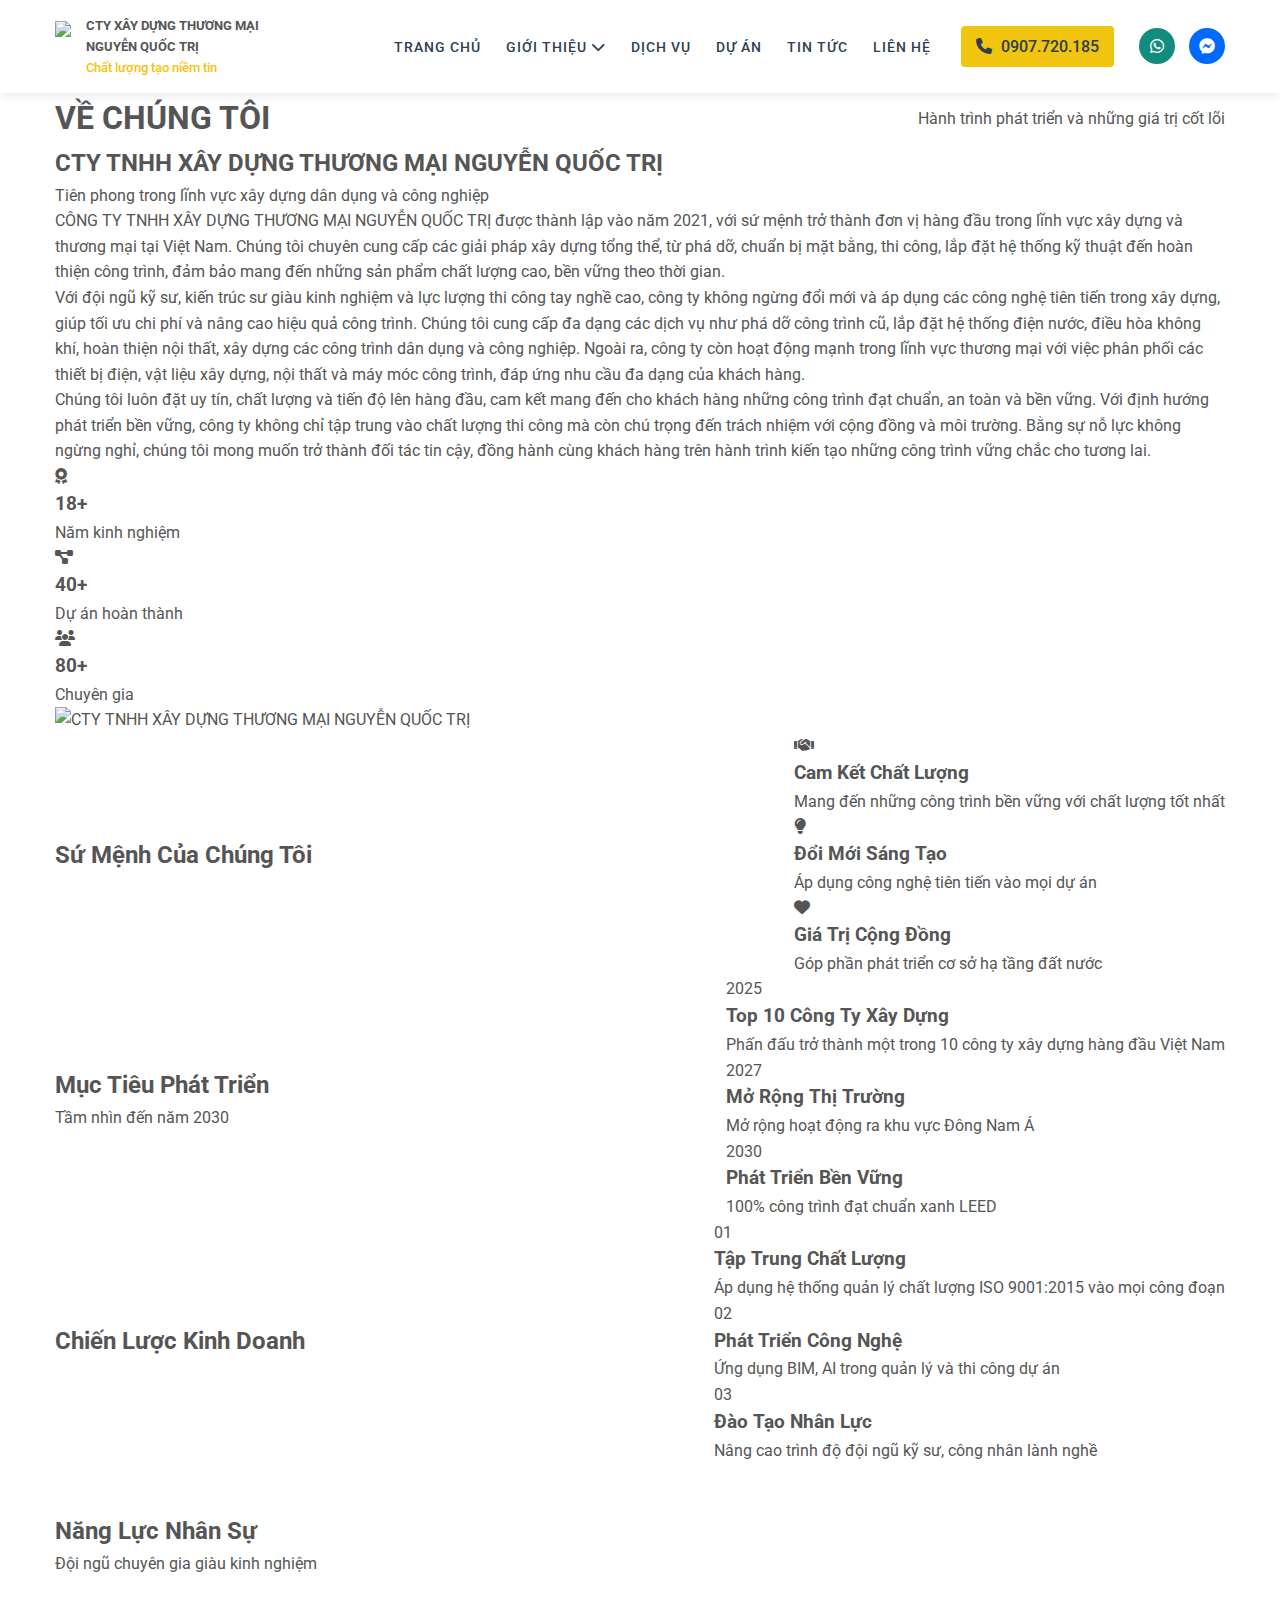
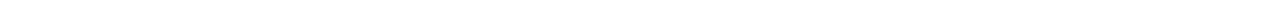
==== about.html @ 4f241251 "Update about.html" ====
<!DOCTYPE html>
<html lang="vi">
<head>
    <meta charset="UTF-8">
    <meta name="viewport" content="width=device-width, initial-scale=1.0">
    <title> Xây dựng và Thương mại </title>
    <link rel="icon" type="image/png" href="image/logocty.jpg"> <!-- Favicon PNG -->
    <link rel="icon" type="image/x-icon" href="image/logocty.jpg"> <!-- Favicon ICO -->
    <link rel="apple-touch-icon" sizes="180x180" href="image/logocty.jpg"> <!-- iOS -->
    
    <link rel="stylesheet" href="public/css/style.css">
    <link rel="stylesheet" href="css/style.css">
    <link rel="stylesheet" href="https://cdnjs.cloudflare.com/ajax/libs/font-awesome/6.4.0/css/all.min.css">
    <link href="https://fonts.googleapis.com/css2?family=Roboto:wght@300;400;500;700&display=swap" rel="stylesheet">
</head>
<body>
    <!-- Header (giống các trang khác) -->
    <header class="about-header">
        <div class="top-bar">
            <div class="container">
                <div class="logo">
                    <img src="image/logocty.jpg" >
                    <div class="logo-text">
                        <h5> CTY XÂY DỰNG THƯƠNG MẠI </h5>
                            <h5> NGUYỄN QUỐC TRỊ</h5>
                        <p>Chất lượng tạo niềm tin</p>
                    </div>
                </div>
                
                <nav class="main-nav">
                    <ul class="nav-menu">
                        <li><a href="index.html">Trang chủ</a></li>
                      
                        <li class="dropdown">
                            <a href="about.html" class="active">Giới thiệu <i class="fas fa-chevron-down"></i></a>
                            <ul class="dropdown-menu">
                                <li><a href="about.html#about-us">Về chúng tôi</a></li>
                                <li><a href="about.html#mission">Sứ mệnh</a></li>
                                <li><a href="about.html#goals">Mục tiêu</a></li>
                                <li><a href="about.html#strategy">Chiến lược kinh doanh</a></li>
                                <li><a href="about.html#human-resources">Năng lực nhân sự</a></li>
                            </ul>
                        </li>
                       
                        <li><a href="services.html">Dịch vụ</a></li>
                        <li><a href="projects.html">Dự án</a></li>
                        <li><a href="news.html">Tin tức</a></li>
                        <li><a href="contact.html#contact">Liên hệ</a></li>
                    </ul>
                </nav>
                
                <div class="quick-contact">
                    <a href="tel:0901234567" class="hotline">
                        <i class="fas fa-phone"></i> 0907.720.185
                    </a>
                    <div class="social-quick">
                        <a href="#" class="zalo"><i class="fab fa-whatsapp"></i></a>
                        <a href="#" class="messenger"><i class="fab fa-facebook-messenger"></i></a>
                    </div>
                </div>
                
                <div class="mobile-menu-btn">
                    <i class="fas fa-bars"></i>
                </div>
            </div>
        </div>
    </header>

    <!-- About Banner -->
    <section class="about-banner"   >
        
        <div class="container" >
            
            <h1>VỀ CHÚNG TÔI</h1>
            <p>Hành trình phát triển và những giá trị cốt lõi</p>
        </div>
    </section>

    <!-- About Navigation -->
    <!-- <nav class="about-nav" >
        <div class="container">
            <ul>
                <li><a href="#about-us" class="active">Về chúng tôi</a></li>
                <li><a href="#mission">Sứ mệnh</a></li>
                <li><a href="#goals">Mục tiêu</a></li>
                <li><a href="#strategy">Chiến lược</a></li>
                <li><a href="#human-resources">Nhân sự</a></li>
            </ul>
        </div>
    </nav> -->

    <!-- Main Content -->
    <main class="about-main">
        <!-- Section 1: About Us -->
        <section id="about-us" class="about-section">
            <div class="container">
                <div class="section-content">
                    <div class="content-text">
                        <h2>CTY TNHH XÂY DỰNG THƯƠNG MẠI
                            NGUYỄN QUỐC TRỊ</h2>
                        <p class="highlight">Tiên phong trong lĩnh vực xây dựng dân dụng và công nghiệp</p>
                        <p>
                            CÔNG TY TNHH XÂY DỰNG THƯƠNG MẠI NGUYỄN QUỐC TRỊ được thành lập vào năm 2021, với sứ mệnh trở thành đơn vị hàng đầu trong lĩnh vực xây dựng và thương mại tại Việt Nam. Chúng tôi chuyên cung cấp các giải pháp xây dựng tổng thể, từ phá dỡ, chuẩn bị mặt bằng, thi công, lắp đặt hệ thống kỹ thuật đến hoàn thiện công trình, đảm bảo mang đến những sản phẩm chất lượng cao, bền vững theo thời gian.
                        </p>
                        <p>
                            Với đội ngũ kỹ sư, kiến trúc sư giàu kinh nghiệm và lực lượng thi công tay nghề cao, công ty không ngừng đổi mới và áp dụng các công nghệ tiên tiến trong xây dựng, giúp tối ưu chi phí và nâng cao hiệu quả công trình. Chúng tôi cung cấp đa dạng các dịch vụ như phá dỡ công trình cũ, lắp đặt hệ thống điện nước, điều hòa không khí, hoàn thiện nội thất, xây dựng các công trình dân dụng và công nghiệp. Ngoài ra, công ty còn hoạt động mạnh trong lĩnh vực thương mại với việc phân phối các thiết bị điện, vật liệu xây dựng, nội thất và máy móc công trình, đáp ứng nhu cầu đa dạng của khách hàng.
                        </p>

                        <p>
Chúng tôi luôn đặt uy tín, chất lượng và tiến độ lên hàng đầu, cam kết mang đến cho khách hàng những công trình đạt chuẩn, an toàn và bền vững. Với định hướng phát triển bền vững, công ty không chỉ tập trung vào chất lượng thi công mà còn chú trọng đến trách nhiệm với cộng đồng và môi trường. Bằng sự nỗ lực không ngừng nghỉ, chúng tôi mong muốn trở thành đối tác tin cậy, đồng hành cùng khách hàng trên hành trình kiến tạo những công trình vững chắc cho tương lai.
                        </p>
                        <div class="achievements">
                            <div class="achievement-item">
                                <i class="fas fa-award"></i>
                                <h3>18+</h3>
                                <p>Năm kinh nghiệm</p>
                            </div>
                            <div class="achievement-item">
                                <i class="fas fa-project-diagram"></i>
                                <h3>40+</h3>
                                <p>Dự án hoàn thành</p>
                            </div>
                            <div class="achievement-item">
                                <i class="fas fa-users"></i>
                                <h3>80+</h3>
                                <p>Chuyên gia</p>
                            </div>
                        </div>
                    </div>
                    <div class="content-image">
                        <img src="image/XD1.jpg" alt="CTY TNHH XÂY DỰNG THƯƠNG MẠI
                        NGUYỄN QUỐC TRỊ">
                    </div>
                </div>
            </div>
        </section>

        <!-- Section 2: Mission -->
        <section id="mission" class="mission-section">
            <div class="container">
                <h2>Sứ Mệnh Của Chúng Tôi</h2>
                <div class="mission-cards">
                    <div class="mission-card">
                        <i class="fas fa-handshake"></i>
                        <h3>Cam Kết Chất Lượng</h3>
                        <p>Mang đến những công trình bền vững với chất lượng tốt nhất</p>
                    </div>
                    <div class="mission-card">
                        <i class="fas fa-lightbulb"></i>
                        <h3>Đổi Mới Sáng Tạo</h3>
                        <p>Áp dụng công nghệ tiên tiến vào mọi dự án</p>
                    </div>
                    <div class="mission-card">
                        <i class="fas fa-heart"></i>
                        <h3>Giá Trị Cộng Đồng</h3>
                        <p>Góp phần phát triển cơ sở hạ tầng đất nước</p>
                    </div>
                </div>
            </div>
        </section>

        <!-- Section 3: Goals -->
        <section id="goals" class="goals-section">
            <div class="container">
                <div class="section-header">
                    <h2>Mục Tiêu Phát Triển</h2>
                    <p>Tầm nhìn đến năm 2030</p>
                </div>
                <div class="timeline">
                    <div class="timeline-item">
                        <div class="timeline-year">2025</div>
                        <div class="timeline-content">
                            <h3>Top 10 Công Ty Xây Dựng</h3>
                            <p>Phấn đấu trở thành một trong 10 công ty xây dựng hàng đầu Việt Nam</p>
                        </div>
                    </div>
                    <div class="timeline-item">
                        <div class="timeline-year">2027</div>
                        <div class="timeline-content">
                            <h3>Mở Rộng Thị Trường</h3>
                            <p>Mở rộng hoạt động ra khu vực Đông Nam Á</p>
                        </div>
                    </div>
                    <div class="timeline-item">
                        <div class="timeline-year">2030</div>
                        <div class="timeline-content">
                            <h3>Phát Triển Bền Vững</h3>
                            <p>100% công trình đạt chuẩn xanh LEED</p>
                        </div>
                    </div>
                </div>
            </div>
        </section>

        <!-- Section 4: Strategy -->
        <section id="strategy" class="strategy-section">
            <div class="container">
                <h2>Chiến Lược Kinh Doanh</h2>
                <div class="strategy-steps">
                    <div class="strategy-step">
                        <div class="step-number">01</div>
                        <h3>Tập Trung Chất Lượng</h3>
                        <p>Áp dụng hệ thống quản lý chất lượng ISO 9001:2015 vào mọi công đoạn</p>
                    </div>
                    <div class="strategy-step">
                        <div class="step-number">02</div>
                        <h3>Phát Triển Công Nghệ</h3>
                        <p>Ứng dụng BIM, AI trong quản lý và thi công dự án</p>
                    </div>
                    <div class="strategy-step">
                        <div class="step-number">03</div>
                        <h3>Đào Tạo Nhân Lực</h3>
                        <p>Nâng cao trình độ đội ngũ kỹ sư, công nhân lành nghề</p>
                    </div>
                </div>
            </div>
        </section>

        <!-- Section 5: Human Resources -->
        <section id="human-resources" class="hr-section">
            <div class="container">
                <div class="section-header">
                    <h2>Năng Lực Nhân Sự</h2>
                    <p>Đội ngũ chuyên gia giàu kinh nghiệm</p>
                </div>
                <!-- <div class="team-grid">
                    <div class="team-member">
                        <img src="images/about/team1.jpg" alt="Kiến trúc sư">
                        <h3>Nguyễn Văn A</h3>
                        <p>Kiến trúc sư trưởng</p>
                        <div class="member-social">
                            <a href="#"><i class="fab fa-linkedin"></i></a>
                            <a href="#"><i class="fas fa-envelope"></i></a>
                        </div>
                    </div> -->
                    <!-- Thêm thành viên khác
                </div> -->
                
                <div class="hr-stats">
                    <div class="stat-item">
                        <i class="fas fa-user-graduate"></i>
                        <div>
                            <h3>Trình Độ</h3>
                            <p>100% kỹ sư có bằng đại học, 30% có bằng thạc sĩ</p>
                        </div>
                    </div>
                    <div class="stat-item">
                        <i class="fas fa-certificate"></i>
                        <div>
                            <h3>Chứng Chỉ</h3>
                            <p>50+ chứng chỉ hành nghề quốc tế</p>
                        </div>
                    </div>
                </div>
            </div>
        </section>
    </main>

    <!-- Footer (giống các trang khác) -->
    <footer class="about-footer">
        <!-- Nội dung footer -->
    </footer>

    <script src="js/about.js"></script>
</body>
</html>
---- public/css/style.css ----
/* Reset & Base Styles */
:root {
    --primary-color: #2a5f8b;       /* Xanh dương đậm */
    --secondary-color: #f1c40f;     /* Vàng */
    --dark-color: #2c3e50;          /* Xanh đen */
    --light-color: #ecf0f1;         /* Xám nhạt */
    --white-color: #ffffff;         /* Trắng */
    --black-color: #333333;         /* Đen */
    --text-color: #555555;          /* Xám đậm */
    --text-light: #7f8c8d;          /* Xám nhạt */
    --border-color: #e0e0e0;        /* Đường viền */
    --success-color: #27ae60;       /* Xanh lá */
}

* {
    margin: 0;
    padding: 0;
    box-sizing: border-box;
}

body {
    font-family: 'Roboto', sans-serif;
    line-height: 1.6;
    color: var(--text-color);
    background-color: var(--white-color);
}

.container {
    width: 100%;
    max-width: 1200px;
    margin: 0 auto;
    padding: 0 15px;
}

img {
    max-width: 100%;
    height: auto;
}

a {
    text-decoration: none;
    color: inherit;
}

ul {
    list-style: none;
}

.btn {
    display: inline-block;
    padding: 12px 25px;
    background-color: var(--secondary-color);
    color: var(--dark-color);
    border: none;
    border-radius: 4px;
    font-weight: 500;
    text-transform: uppercase;
    font-size: 14px;
    letter-spacing: 1px;
    cursor: pointer;
    transition: all 0.3s ease;
    box-shadow: 0 4px 6px rgba(0, 0, 0, 0.1);
}

.btn:hover {
    background-color: #e2b607;
    transform: translateY(-3px);
    box-shadow: 0 6px 8px rgba(0, 0, 0, 0.15);
}

.btn-outline {
    background-color: transparent;
    border: 2px solid var(--secondary-color);
    color: var(--secondary-color);
}

.btn-outline:hover {
    background-color: var(--secondary-color);
    color: var(--dark-color);
}

.section-title {
    font-size: 2.5rem;
    color: var(--dark-color);
    margin-bottom: 15px;
    position: relative;
    text-align: center;
}

.section-title::after {
    content: '';
    position: absolute;
    bottom: -15px;
    left: 50%;
    transform: translateX(-50%);
    width: 80px;
    height: 4px;
    background-color: var(--secondary-color);
}

.section-subtitle {
    text-align: center;
    color: var(--text-light);
    font-size: 1.1rem;
    margin-bottom: 50px;
    max-width: 700px;
    margin-left: auto;
    margin-right: auto;
}

.text-center {
    text-align: center;
}

/* Header Styles */
.main-header {
    position: fixed;
    width: 100%;
    top: 0;
    left: 0;
    z-index: 1000;
    transition: all 0.3s ease;
}

.top-bar {
    background-color: var(--white-color);
    box-shadow: 0 2px 10px rgba(0, 0, 0, 0.1);
    padding: 15px 0;
}

.container {
    display: flex;
    justify-content: space-between;
    align-items: center;
}

.logo {
    display: flex;
    align-items: center;
}

.logo img {
    height: 50px;
    margin-right: 15px;
}

.logo-text h1 {
    font-size: 1.5rem;
    color: var(--dark-color);
    margin-bottom: 5px;
}

.logo-text p {
    font-size: 0.8rem;
    color: var(--secondary-color);
    font-weight: 500;
}

/* Navigation */
.main-nav {
    margin-left: auto;
}

.nav-menu {
    display: flex;
}

.nav-menu > li {
    position: relative;
    margin-left: 25px;
}

.nav-menu > li > a {
    color: var(--dark-color);
    font-weight: 500;
    font-size: 0.9rem;
    text-transform: uppercase;
    letter-spacing: 1px;
    padding: 10px 0;
    position: relative;
    transition: color 0.3s ease;
}

.nav-menu > li > a:hover,
.nav-menu > li.active > a {
    color: var(--secondary-color);
}

/* Dropdown Menu */
.dropdown-menu {
    position: absolute;
    top: 100%;
    left: 0;
    background-color: var(--white-color);
    width: 200px;
    box-shadow: 0 5px 15px rgba(0, 0, 0, 0.1);
    border-radius: 4px;
    opacity: 0;
    visibility: hidden;
    transition: all 0.3s ease;
    z-index: 1000;
    padding: 10px 0;
}

.dropdown:hover .dropdown-menu {
    opacity: 1;
    visibility: visible;
    top: calc(100% + 10px);
}

.dropdown-menu li a {
    display: block;
    padding: 10px 20px;
    color: var(--text-color);
    transition: all 0.3s ease;
}

.dropdown-menu li a:hover {
    background-color: var(--light-color);
    color: var(--secondary-color);
    padding-left: 25px;
}

/* Quick Contact */
.quick-contact {
    display: flex;
    align-items: center;
    margin-left: 30px;
}

.hotline {
    background-color: var(--secondary-color);
    color: var(--dark-color);
    padding: 8px 15px;
    border-radius: 4px;
    font-weight: 500;
    margin-right: 15px;
    transition: all 0.3s ease;
}

.hotline:hover {
    background-color: #e2b607;
}

.hotline i {
    margin-right: 5px;
}

.social-quick a {
    display: inline-flex;
    align-items: center;
    justify-content: center;
    width: 36px;
    height: 36px;
    border-radius: 50%;
    color: var(--white-color);
    margin-left: 10px;
    transition: all 0.3s ease;
}

.social-quick .zalo {
    background-color: #128C7E;
}

.social-quick .messenger {
    background-color: #006AFF;
}

.social-quick a:hover {
    transform: translateY(-3px);
}

/* Mobile Menu Button */
.mobile-menu-btn {
    font-size: 1.5rem;
    color: var(--dark-color);
    cursor: pointer;
    display: none;
    margin-left: 20px;
}

/* Hero Slider */
.hero-slider {
    margin-top: 80px;
    position: relative;
    height: 80vh;
    overflow: hidden;
}

.slider-container {
    position: relative;
    height: 100%;
}

.slide {
    position: absolute;
    top: 0;
    left: 0;
    width: 100%;
    height: 100%;
    background-size: cover;
    background-position: center;
    opacity: 0;
    transition: opacity 1s ease;
}

.slide.active {
    opacity: 1;
}

.slide-content {
    position: absolute;
    top: 50%;
    left: 50%;
    transform: translate(-50%, -50%);
    text-align: center;
    color: var(--white-color);
    width: 100%;
    padding: 0 20px;
    max-width: 800px;
}

.slide-content h2 {
    font-size: 3rem;
    margin-bottom: 20px;
    text-shadow: 0 2px 5px rgba(0, 0, 0, 0.3);
}

.slide-content p {
    font-size: 1.2rem;
    margin-bottom: 30px;
    text-shadow: 0 1px 3px rgba(0, 0, 0, 0.3);
}

.slider-controls {
    position: absolute;
    top: 50%;
    left: 0;
    width: 100%;
    display: flex;
    justify-content: space-between;
    padding: 0 20px;
    z-index: 10;
}

.slider-controls button {
    background-color: rgba(0, 0, 0, 0.3);
    color: var(--white-color);
    border: none;
    width: 50px;
    height: 50px;
    border-radius: 50%;
    font-size: 1.2rem;
    cursor: pointer;
    transition: all 0.3s ease;
}

.slider-controls button:hover {
    background-color: var(--secondary-color);
    color: var(--dark-color);
}

.slider-dots {
    position: absolute;
    bottom: 30px;
    left: 0;
    width: 100%;
    display: flex;
    justify-content: center;
    z-index: 10;
}

.dot {
    width: 12px;
    height: 12px;
    border-radius: 50%;
    background-color: rgba(255, 255, 255, 0.5);
    margin: 0 5px;
    cursor: pointer;
    transition: all 0.3s ease;
}

.dot.active {
    background-color: var(--secondary-color);
    width: 30px;
    border-radius: 6px;
}

/* Company Intro */
.company-intro {
    padding: 80px 0;
    position: relative;
}

.intro-content {
    max-width: 600px;
}

.intro-content .highlight {
    color: var(--secondary-color);
    font-weight: 500;
    font-size: 1.2rem;
    margin-bottom: 20px;
}

.intro-content p {
    margin-bottom: 30px;
    line-height: 1.8;
}

.intro-image {
    position: absolute;
    right: 0;
    top: 50%;
    transform: translateY(-50%);
    width: 45%;
    border-radius: 10px;
    overflow: hidden;
    box-shadow: 0 15px 30px rgba(0, 0, 0, 0.1);
}

.intro-image img {
    width: 100%;
    height: auto;
    display: block;
}

.stats-container {
    background-color: var(--dark-color);
    padding: 60px 0;
    margin-top: 80px;
    position: relative;
}

.stats-container::before {
    content: '';
    position: absolute;
    top: 0;
    left: 0;
    width: 100%;
    height: 100%;
    background: url('../images/pattern-dark.png');
    opacity: 0.1;
}

.stats-grid {
    display: grid;
    grid-template-columns: repeat(auto-fit, minmax(200px, 1fr));
    gap: 30px;
}

.stat-item {
    text-align: center;
    color: var(--white-color);
    position: relative;
    z-index: 1;
}

.stat-number {
    font-size: 3rem;
    font-weight: 700;
    color: var(--secondary-color);
    display: block;
    margin-bottom: 10px;
}

.stat-item p {
    font-size: 1rem;
    opacity: 0.8;
}

/* Services Section */
.services-section {
    padding: 80px 0;
    background-color: var(--light-color);
}

.services-grid {
    display: grid;
    grid-template-columns: repeat(auto-fit, minmax(250px, 1fr));
    gap: 30px;
    margin-bottom: 50px;
}

.service-card {
    background-color: var(--white-color);
    border-radius: 8px;
    overflow: hidden;
    box-shadow: 0 5px 15px rgba(0, 0, 0, 0.05);
    transition: all 0.3s ease;
    padding: 30px;
    text-align: center;
}

.service-card:hover {
    transform: translateY(-10px);
    box-shadow: 0 15px 30px rgba(0, 0, 0, 0.1);
}

.service-icon {
    width: 80px;
    height: 80px;
    background-color: rgba(241, 196, 15, 0.1);
    border-radius: 50%;
    display: flex;
    align-items: center;
    justify-content: center;
    margin: 0 auto 20px;
    color: var(--secondary-color);
    font-size: 2rem;
}

.service-card h3 {
    color: var(--dark-color);
    margin-bottom: 15px;
    font-size: 1.3rem;
}

.service-card p {
    margin-bottom: 20px;
    font-size: 0.9rem;
    line-height: 1.6;
}

.read-more {
    color: var(--secondary-color);
    font-weight: 500;
    font-size: 0.9rem;
    display: inline-flex;
    align-items: center;
    transition: all 0.3s ease;
}

.read-more i {
    margin-left: 5px;
    transition: all 0.3s ease;
}

.read-more:hover {
    color: var(--dark-color);
}

.read-more:hover i {
    transform: translateX(5px);
}

/* Projects Section */
.projects-section {
    padding: 80px 0;
}

.projects-filter {
    display: flex;
    justify-content: center;
    flex-wrap: wrap;
    margin-bottom: 40px;
    gap: 10px;
}

.filter-btn {
    padding: 8px 20px;
    background-color: transparent;
    border: 1px solid var(--border-color);
    color: var(--text-color);
    border-radius: 4px;
    cursor: pointer;
    transition: all 0.3s ease
}

/* Projects Grid */
.projects-grid {
    display: grid;
    grid-template-columns: repeat(auto-fill, minmax(350px, 1fr));
    gap: 30px;
    margin-bottom: 50px;
}

.project-item {
    position: relative;
    border-radius: 8px;
    overflow: hidden;
    height: 250px;
    box-shadow: 0 5px 15px rgba(0, 0, 0, 0.1);
}

.project-item img {
    width: 100%;
    height: 100%;
    object-fit: cover;
    transition: transform 0.5s ease;
}

.project-overlay {
    position: absolute;
    bottom: -100%;
    left: 0;
    width: 100%;
    height: 100%;
    background: rgba(44, 62, 80, 0.9);
    color: var(--white-color);
    display: flex;
    flex-direction: column;
    justify-content: center;
    align-items: center;
    padding: 20px;
    transition: bottom 0.3s ease;
}

.project-item:hover .project-overlay {
    bottom: 0;
}

.project-item:hover img {
    transform: scale(1.1);
}

.project-overlay h3 {
    color: var(--secondary-color);
    margin-bottom: 10px;
    font-size: 1.5rem;
}

.project-overlay p {
    margin-bottom: 20px;
    text-align: center;
}

.view-project {
    display: inline-block;
    padding: 8px 20px;
    background-color: var(--secondary-color);
    color: var(--dark-color);
    border-radius: 4px;
    font-weight: 500;
    transition: all 0.3s ease;
}

.view-project:hover {
    background-color: var(--white-color);
}

.filter-btn.active {
    background-color: var(--secondary-color);
    border-color: var(--secondary-color);
    color: var(--dark-color);
}

/* Clients Section */
.clients-section {
    padding: 80px 0;
    background-color: var(--light-color);
}

.clients-slider {
    display: flex;
    align-items: center;
    justify-content: space-around;
    flex-wrap: wrap;
    gap: 30px;
    margin-bottom: 60px;
}

.client-logo {
    flex: 0 0 calc(20% - 30px);
    min-width: 150px;
    padding: 20px;
    background-color: var(--white-color);
    border-radius: 8px;
    box-shadow: 0 5px 15px rgba(0, 0, 0, 0.05);
    display: flex;
    align-items: center;
    justify-content: center;
    height: 100px;
}

.client-logo img {
    max-height: 60px;
    width: auto;
    filter: grayscale(100%);
    opacity: 0.7;
    transition: all 0.3s ease;
}

.client-logo:hover img {
    filter: grayscale(0%);
    opacity: 1;
}

.testimonials {
    position: relative;
    max-width: 800px;
    margin: 0 auto;
}

.testimonial {
    display: none;
    text-align: center;
    padding: 30px;
}

.testimonial.active {
    display: block;
}

.testimonial-content {
    background-color: var(--white-color);
    padding: 30px;
    border-radius: 8px;
    box-shadow: 0 5px 15px rgba(0, 0, 0, 0.05);
    position: relative;
}

.testimonial-content::before {
    content: '\201C';
    position: absolute;
    top: 20px;
    left: 20px;
    font-size: 4rem;
    color: var(--secondary-color);
    opacity: 0.3;
    font-family: serif;
    line-height: 1;
}

.testimonial-content p {
    font-size: 1.1rem;
    font-style: italic;
    margin-bottom: 30px;
    position: relative;
    z-index: 1;
}

.client-info {
    display: flex;
    align-items: center;
    justify-content: center;
}

.client-info img {
    width: 60px;
    height: 60px;
    border-radius: 50%;
    object-fit: cover;
    margin-right: 15px;
    border: 3px solid var(--secondary-color);
}

.client-info h4 {
    color: var(--dark-color);
    margin-bottom: 5px;
}

.client-info p {
    font-size: 0.9rem;
    color: var(--text-light);
    font-style: normal;
}

.testimonial-controls {
    display: flex;
    justify-content: center;
    margin-top: 30px;
}

.testimonial-dot {
    width: 12px;
    height: 12px;
    border-radius: 50%;
    background-color: var(--border-color);
    margin: 0 5px;
    cursor: pointer;
    transition: all 0.3s ease;
}

.testimonial-dot.active {
    background-color: var(--secondary-color);
    transform: scale(1.2);
}

/* News Section */
.news-section {
    padding: 80px 0;
}

.news-grid {
    display: grid;
    grid-template-columns: repeat(auto-fill, minmax(350px, 1fr));
    gap: 30px;
    margin-bottom: 50px;
}

.news-card {
    background-color: var(--white-color);
    border-radius: 8px;
    overflow: hidden;
    box-shadow: 0 5px 15px rgba(0, 0, 0, 0.05);
    transition: all 0.3s ease;
}

.news-card:hover {
    transform: translateY(-10px);
    box-shadow: 0 15px 30px rgba(0, 0, 0, 0.1);
}

.news-image {
    position: relative;
    height: 200px;
    overflow: hidden;
}

.news-image img {
    width: 100%;
    height: 100%;
    object-fit: cover;
    transition: transform 0.5s ease;
}

.news-card:hover .news-image img {
    transform: scale(1.1);
}

.news-category {
    position: absolute;
    top: 15px;
    right: 15px;
    background-color: var(--secondary-color);
    color: var(--dark-color);
    padding: 5px 15px;
    border-radius: 20px;
    font-size: 0.8rem;
    font-weight: 500;
}

.news-content {
    padding: 20px;
}

.news-content h3 {
    margin-bottom: 15px;
    font-size: 1.2rem;
}

.news-content h3 a {
    color: var(--dark-color);
    transition: color 0.3s ease;
}

.news-content h3 a:hover {
    color: var(--secondary-color);
}

.news-date {
    color: var(--text-light);
    font-size: 0.9rem;
    margin-bottom: 15px;
    display: flex;
    align-items: center;
}

.news-date i {
    margin-right: 5px;
}

.news-content p {
    margin-bottom: 20px;
    font-size: 0.9rem;
    line-height: 1.6;
}

/* Contact Section */
.contact-section {
    padding: 80px 0 0;
}

.contact-content {
    max-width: 500px;
    margin-bottom: 50px;
}

.contact-content p {
    margin-bottom: 30px;
    line-height: 1.8;
}

.contact-info {
    margin-bottom: 30px;
}

.contact-item {
    display: flex;
    margin-bottom: 20px;
}

.contact-item i {
    font-size: 1.2rem;
    color: var(--secondary-color);
    margin-right: 15px;
    margin-top: 3px;
}

.contact-item h4 {
    color: var(--dark-color);
    margin-bottom: 5px;
    font-size: 1.1rem;
}

.contact-social {
    display: flex;
    gap: 15px;
}

.social-icon {
    display: flex;
    align-items: center;
    justify-content: center;
    width: 40px;
    height: 40px;
    border-radius: 50%;
    background-color: var(--dark-color);
    color: var(--white-color);
    transition: all 0.3s ease;
}

.social-icon:hover {
    background-color: var(--secondary-color);
    color: var(--dark-color);
    transform: translateY(-3px);
}

.contact-form {
    background-color: var(--white-color);
    padding: 30px;
    border-radius: 8px;
    box-shadow: 0 5px 15px rgba(0, 0, 0, 0.05);
}

.form-group {
    margin-bottom: 20px;
}

.form-group input,
.form-group textarea {
    width: 100%;
    padding: 12px 15px;
    border: 1px solid var(--border-color);
    border-radius: 4px;
    font-family: 'Roboto', sans-serif;
    transition: all 0.3s ease;
}

.form-group input:focus,
.form-group textarea:focus {
    border-color: var(--secondary-color);
    outline: none;
    box-shadow: 0 0 0 3px rgba(241, 196, 15, 0.2);
}

.form-group textarea {
    resize: vertical;
    min-height: 120px;
}

.contact-map {
    height: 400px;
    margin-top: 50px;
}

.contact-map iframe {
    width: 100%;
    height: 100%;
    border: none;
}

/* Footer */
.main-footer {
    background-color: var(--dark-color);
    color: var(--white-color);
    padding: 60px 0 0;
    position: relative;
}

.main-footer::before {
    content: '';
    position: absolute;
    top: 0;
    left: 0;
    width: 100%;
    height: 100%;
    background: url('../images/pattern-dark.png');
    opacity: 0.1;
}

.footer-grid {
    display: grid;
    grid-template-columns: repeat(auto-fit, minmax(250px, 1fr));
    gap: 40px;
    position: relative;
    z-index: 1;
}

.footer-logo {
    display: flex;
    align-items: center;
    margin-bottom: 20px;
}

.footer-logo img {
    height: 40px;
    margin-right: 15px;
}

.footer-logo h3 {
    color: var(--white-color);
    font-size: 1.2rem;
}

.footer-col h4 {
    color: var(--secondary-color);
    margin-bottom: 20px;
    font-size: 1.1rem;
    position: relative;
    padding-bottom: 10px;
}

.footer-col h4::after {
    content: '';
    position: absolute;
    bottom: 0;
    left: 0;
    width: 40px;
    height: 2px;
    background-color: var(--secondary-color);
}

.footer-links li {
    margin-bottom: 10px;
}

.footer-links a {
    color: var(--light-color);
    transition: all 0.3s ease;
    font-size: 0.9rem;
}

.footer-links a:hover {
    color: var(--secondary-color);
    padding-left: 5px;
}

.footer-social {
    display: flex;
    gap: 15px;
    margin-bottom: 30px;
}

.footer-social a {
    display: flex;
    align-items: center;
    justify-content: center;
    width: 36px;
    height: 36px;
    border-radius: 50%;
    background-color: rgba(255, 255, 255, 0.1);
    color: var(--white-color);
    transition: all 0.3s ease;
}

.footer-social a:hover {
    background-color: var(--secondary-color);
    color: var(--dark-color);
}

.footer-newsletter {
    margin-top: 20px;
}

.footer-newsletter h5 {
    margin-bottom: 15px;
    font-size: 0.9rem;
}

.footer-newsletter form {
    display: flex;
}

.footer-newsletter input {
    flex: 1;
    padding: 10px 15px;
    border: none;
    border-radius: 4px 0 0 4px;
    font-family: 'Roboto', sans-serif;
}

.footer-newsletter button {
    background-color: var(--secondary-color);
    color: var(--dark-color);
    border: none;
    padding: 0 15px;
    border-radius: 0 4px 4px 0;
    cursor: pointer;
    transition: all 0.3s ease;
}

.footer-newsletter button:hover {
    background-color: #e2b607;
}

.footer-bottom {
    background-color: rgba(0, 0, 0, 0.2);
    padding: 20px 0;
    margin-top: 60px;
    font-size: 0.9rem;
}

.footer-bottom .container {
    display: flex;
    justify-content: space-between;
    align-items: center;
}

.footer-links-bottom {
    display: flex;
    gap: 20px;
}

.footer-links-bottom a {
    color: var(--light-color);
    transition: all 0.3s ease;
}

.footer-links-bottom a:hover {
    color: var(--secondary-color);
}

/* Responsive Styles */
@media (max-width: 992px) {
    .intro-image {
        position: relative;
        width: 100%;
        transform: none;
        margin-top: 40px;
    }
    
    .company-intro .container {
        flex-direction: column;
    }
    
    .intro-content {
        max-width: 100%;
    }
}

@media (max-width: 768px) {
    .mobile-menu-btn {
        display: block;
    }
    
    .main-nav {
        position: fixed;
        top: 80px;
        left: -100%;
        width: 80%;
        height: calc(100vh - 80px);
        background-color: var(--white-color);
        box-shadow: 0 5px 15px rgba(0, 0, 0, 0.1);
        transition: all 0.3s ease;
        z-index: 999;
    }
    
    .main-nav.active {
        left: 0;
    }
    
    .nav-menu {
        flex-direction: column;
        padding: 20px;
    }
    
    .nav-menu > li {
        margin-left: 0;
        margin-bottom: 15px;
    }
    
    .dropdown-menu {
        position: static;
        opacity: 1;
        visibility: visible;
        box-shadow: none;
        width: 100%;
        padding: 0;
        margin-top: 10px;
    }
    
    .quick-contact {
        margin-left: auto;
    }
    
    .hero-slider {
        height: 60vh;
    }
    
    .slide-content h2 {
        font-size: 2rem;
    }
    
    .section-title {
        font-size: 2rem;
    }
    
    .footer-bottom .container {
        flex-direction: column;
        text-align: center;
    }
    
    .footer-links-bottom {
        margin-top: 15px;
    }
}

@media (max-width: 576px) {
    .logo-text h1 {
        font-size: 1.2rem;
    }
    
    .hero-slider {
        height: 50vh;
        margin-top: 70px;
    }
    
    .slide-content h2 {
        font-size: 1.5rem;
    }
    
    .slide-content p {
        font-size: 1rem;
    }
    
    .btn {
        padding: 10px 15px;
        font-size: 0.8rem;
    }
    
    .stats-grid {
        grid-template-columns: repeat(2, 1fr);
    }
    
    .projects-grid {
        grid-template-columns: 1fr;
    }
    
    .footer-grid {
        grid-template-columns: 1fr;
    }
}

/* Hiệu ứng highlight khi scroll đến section */
@keyframes highlight {
    0% { background-color: rgba(241, 196, 15, 0.3); }
    100% { background-color: transparent; }
  }
  
  section:target {
    animation: highlight 1.5s ease;
  }
  
  /* Smooth scrolling */
  html {
    scroll-behavior: smooth;
  }
  
  @media (prefers-reduced-motion: reduce) {
    html {
      scroll-behavior: auto;
    }
  }




  /* Page Banner */
.page-banner {
    height: 300px;
    background-size: cover;
    background-position: center;
    display: flex;
    align-items: center;
    text-align: center;
    color: white;
    position: relative;
    margin-top: 80px;
}

.page-banner::before {
    content: '';
    position: absolute;
    top: 0;
    left: 0;
    width: 100%;
    height: 100%;
    background: rgba(0,0,0,0.5);
}

.page-banner .container {
    position: relative;
    z-index: 1;
    width: 100%;
}

.page-banner h1 {
    font-size: 2.5rem;
    margin-bottom: 15px;
}

/* Services Page */
.services-page {
    padding: 80px 0;
}

.service-detail {
    display: grid;
    grid-template-columns: 1fr 1fr;
    gap: 40px;
    margin-bottom: 60px;
    align-items: center;
}

.service-image {
    border-radius: 8px;
    overflow: hidden;
    box-shadow: 0 10px 20px rgba(0,0,0,0.1);
}

.service-image img {
    width: 100%;
    height: auto;
    display: block;
    transition: transform 0.5s ease;
}

.service-detail:hover .service-image img {
    transform: scale(1.05);
}

.service-content h3 {
    font-size: 1.8rem;
    color: var(--dark-color);
    margin-bottom: 15px;
}

.service-meta {
    display: flex;
    gap: 20px;
    margin-bottom: 20px;
    color: var(--text-light);
}

.service-meta i {
    margin-right: 5px;
    color: var(--secondary-color);
}

.service-features {
    margin: 20px 0;
    list-style: none;
}

.service-features li {
    margin-bottom: 10px;
    position: relative;
    padding-left: 25px;
}

.service-features i {
    position: absolute;
    left: 0;
    top: 3px;
    color: var(--secondary-color);
}

/* Comparison Table */
.service-comparison {
    margin-top: 60px;
    background: var(--light-color);
    padding: 40px;
    border-radius: 8px;
}

.service-comparison h3 {
    text-align: center;
    margin-bottom: 30px;
}

.comparison-table {
    overflow-x: auto;
}

.comparison-table table {
    width: 100%;
    border-collapse: collapse;
}

.comparison-table th, 
.comparison-table td {
    padding: 15px;
    text-align: center;
    border: 1px solid var(--border-color);
}

.comparison-table th {
    background-color: var(--dark-color);
    color: white;
}

.comparison-table tr:nth-child(even) {
    background-color: rgba(241, 196, 15, 0.1);
}

.comparison-table i.fa-check {
    color: var(--success-color);
    font-size: 1.2rem;
}

/* Responsive */
@media (max-width: 768px) {
    .service-detail {
        grid-template-columns: 1fr;
    }
    
    .service-image {
        margin-bottom: 20px;
    }
    
    .service-comparison {
        padding: 20px;
    }
}
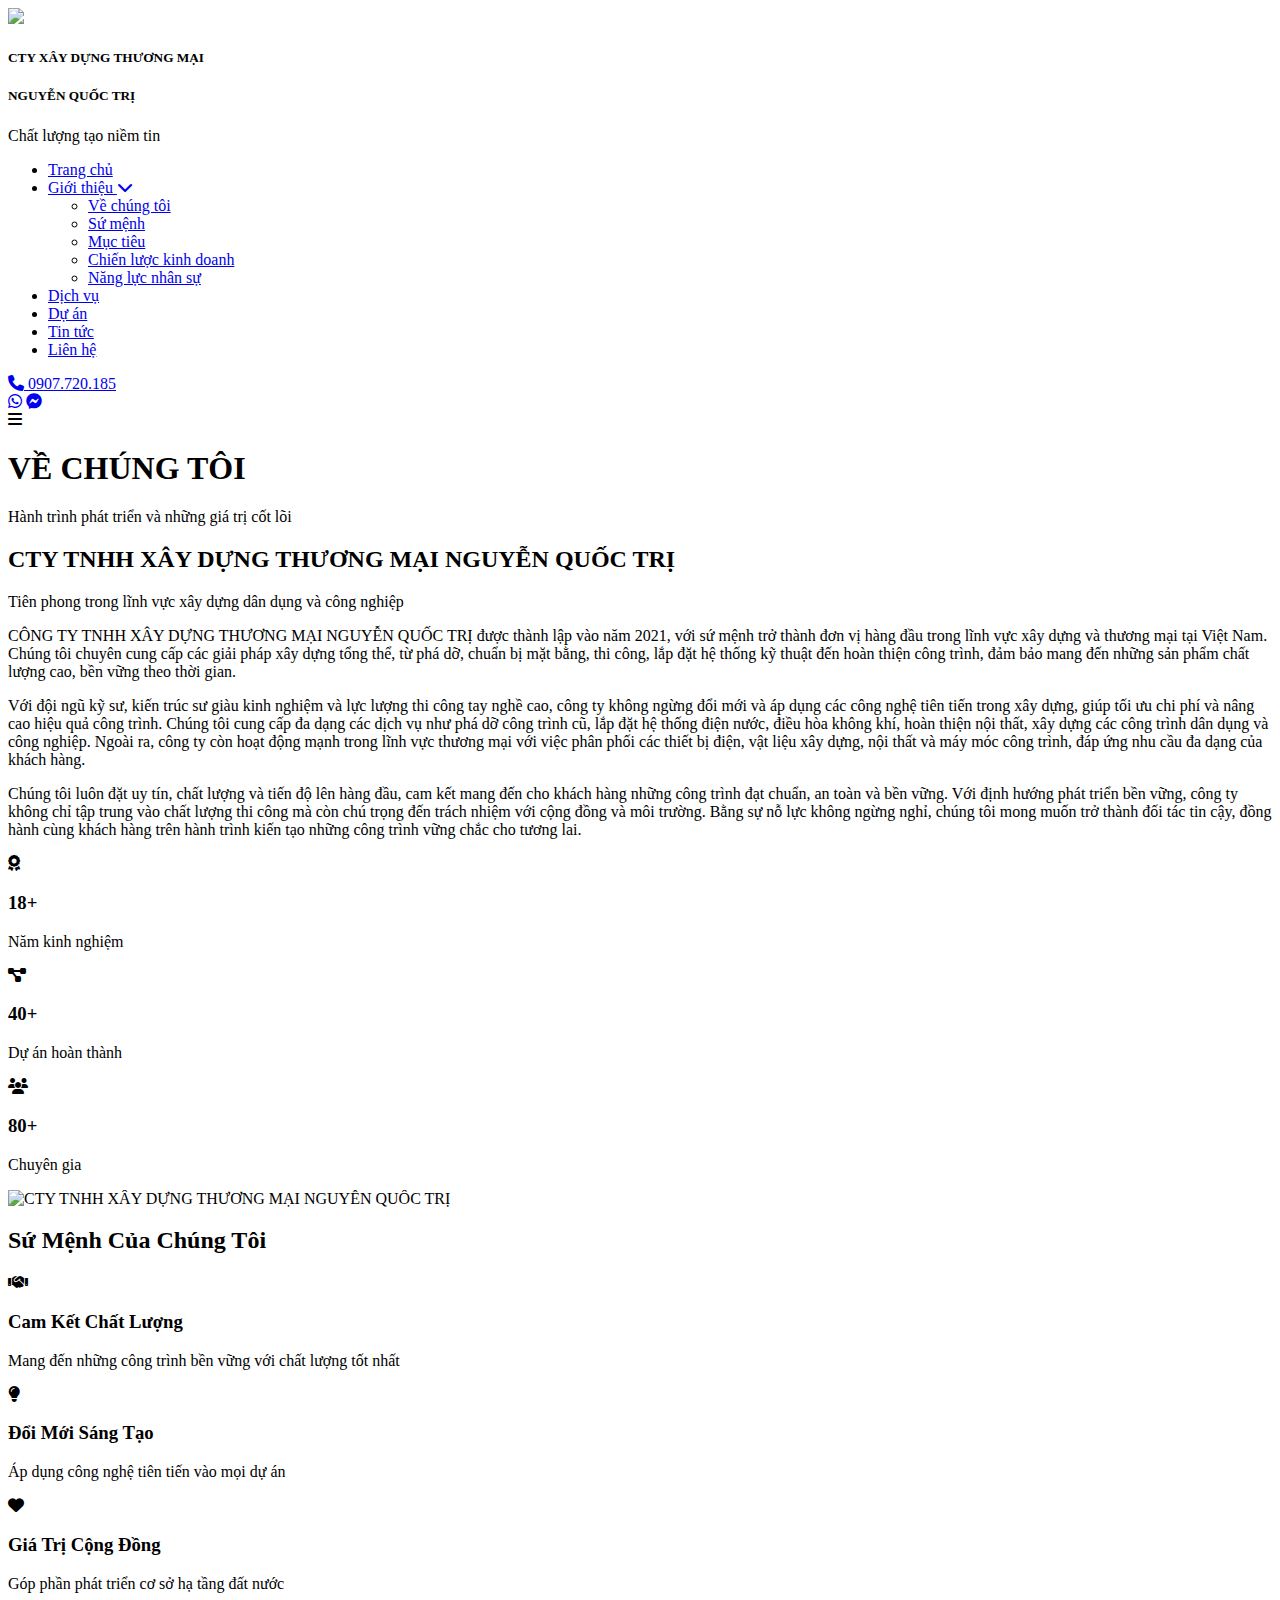
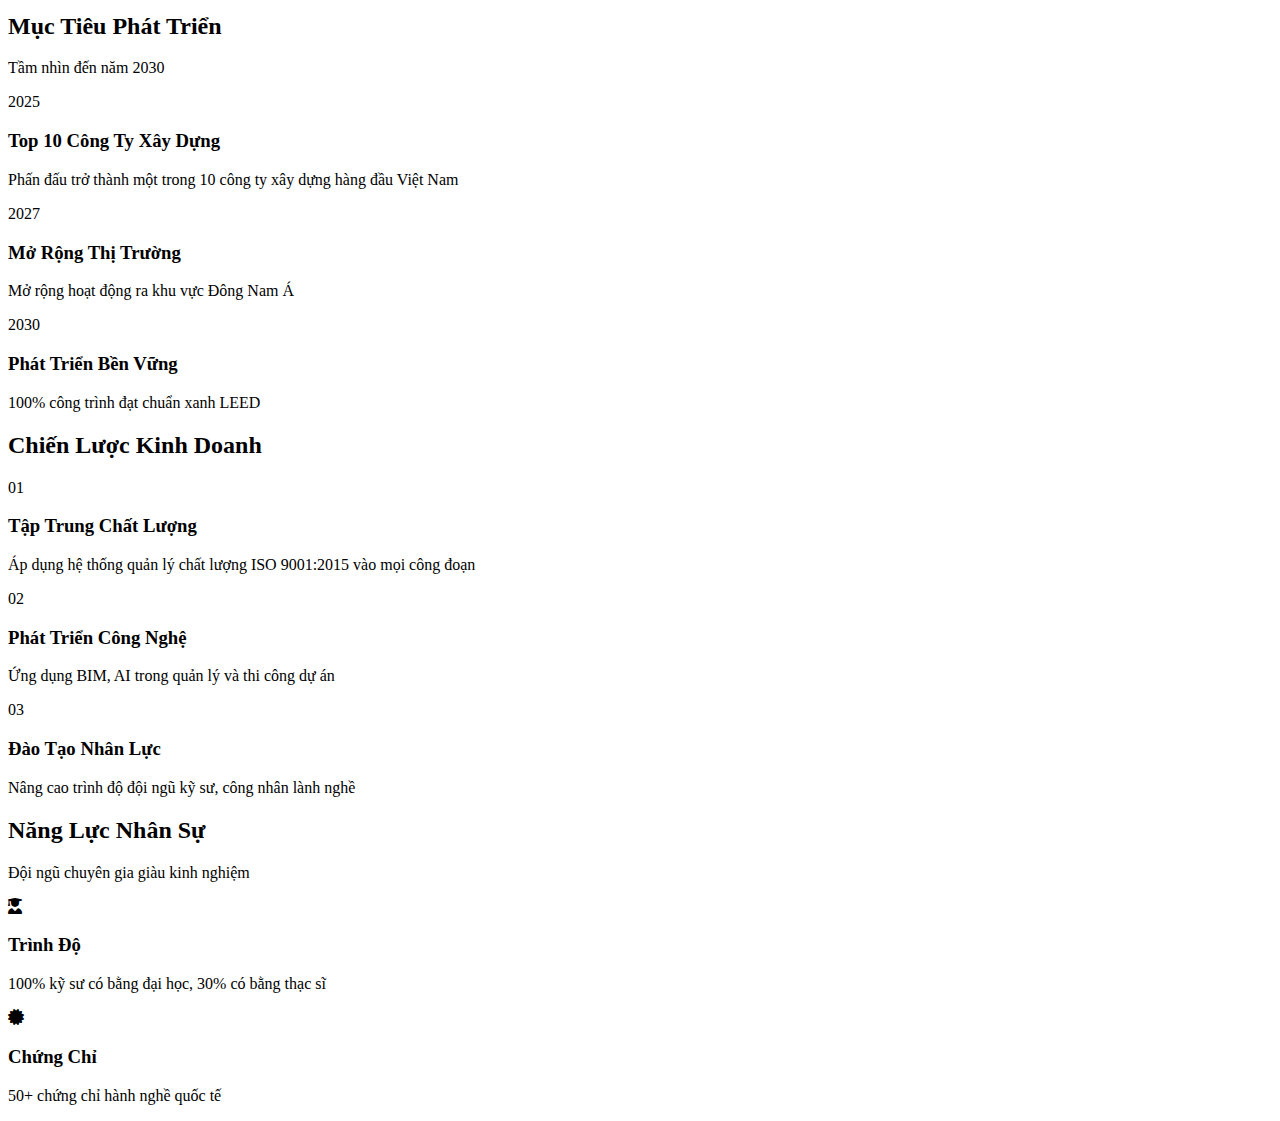
==== commit a674cd71: "Update about.html" ====
--- a/about.html
+++ b/about.html
@@ -8,7 +8,7 @@
     <link rel="icon" type="image/x-icon" href="image/logocty.jpg"> <!-- Favicon ICO -->
     <link rel="apple-touch-icon" sizes="180x180" href="image/logocty.jpg"> <!-- iOS -->
     
-    <link rel="stylesheet" href="public/css/style.css">
+    <link rel="stylesheet" href="css/about.css">
     <link rel="stylesheet" href="css/style.css">
     <link rel="stylesheet" href="https://cdnjs.cloudflare.com/ajax/libs/font-awesome/6.4.0/css/all.min.css">
     <link href="https://fonts.googleapis.com/css2?family=Roboto:wght@300;400;500;700&display=swap" rel="stylesheet">
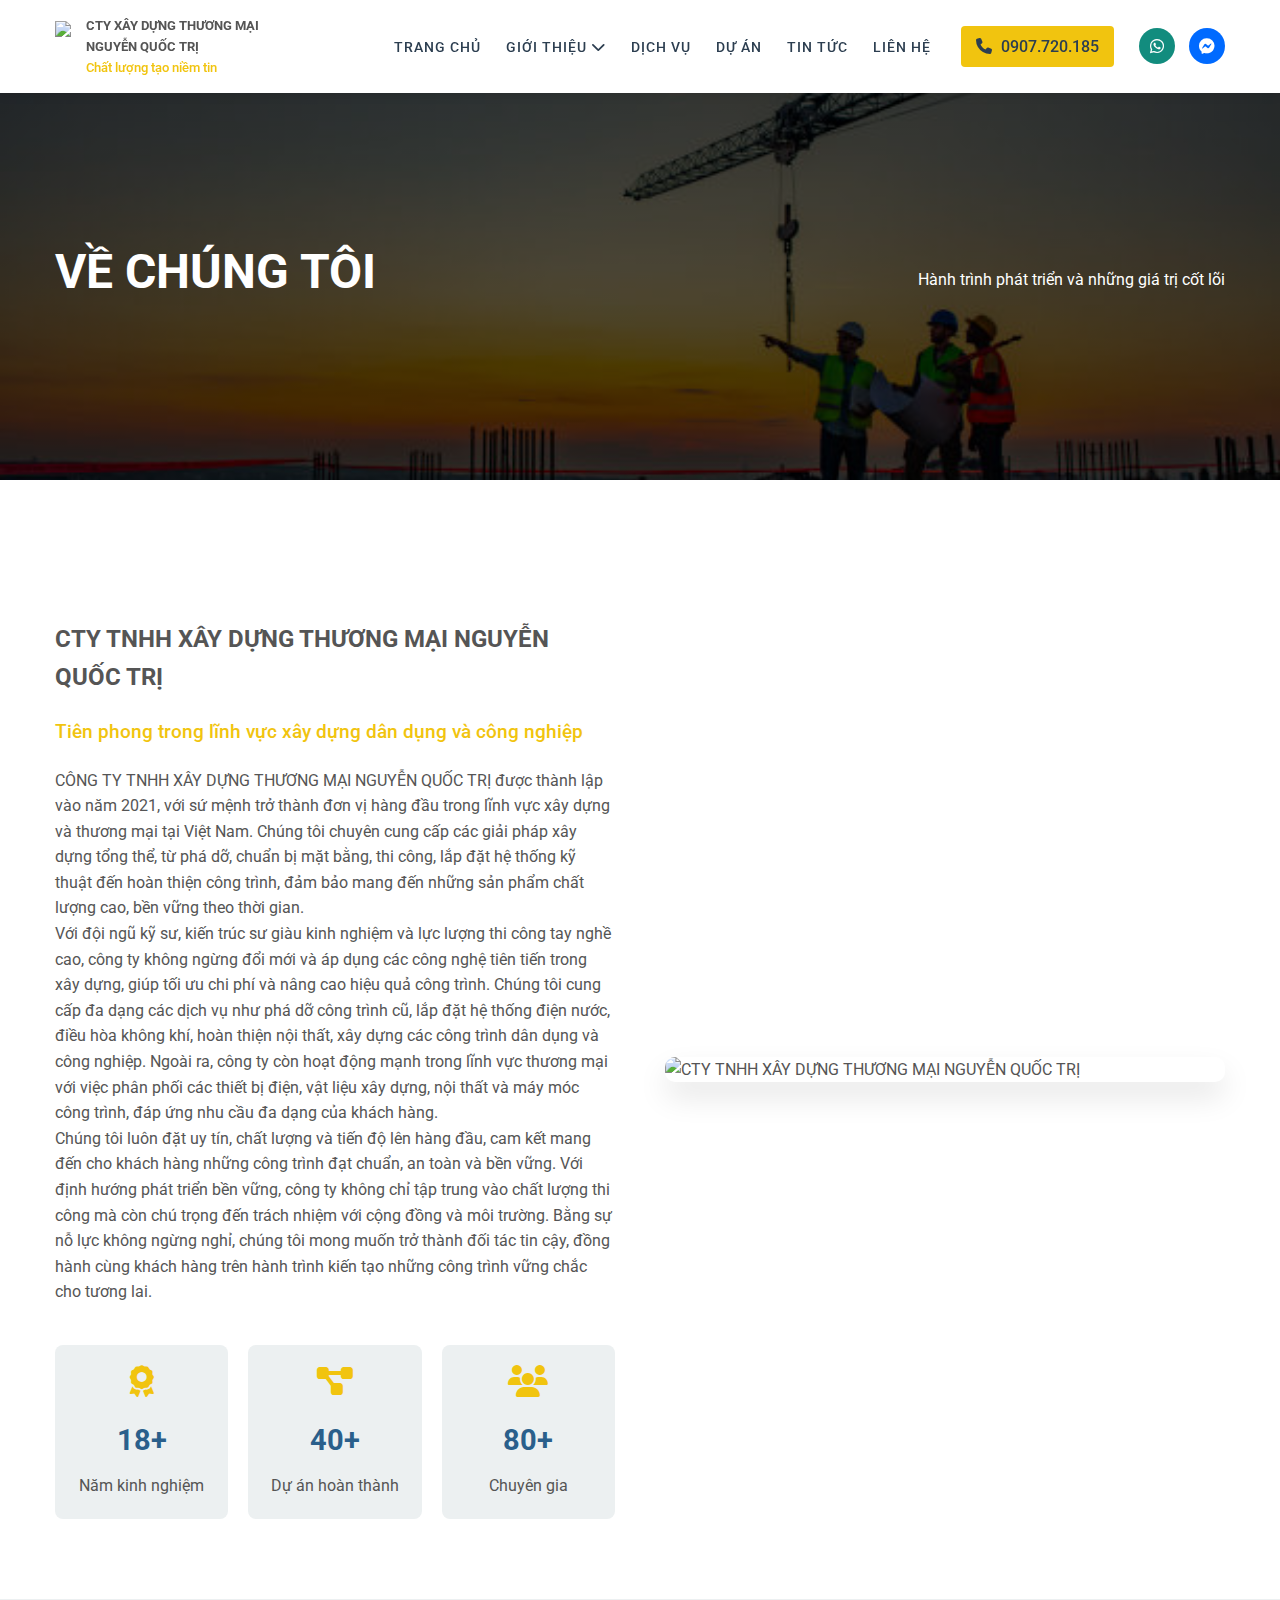
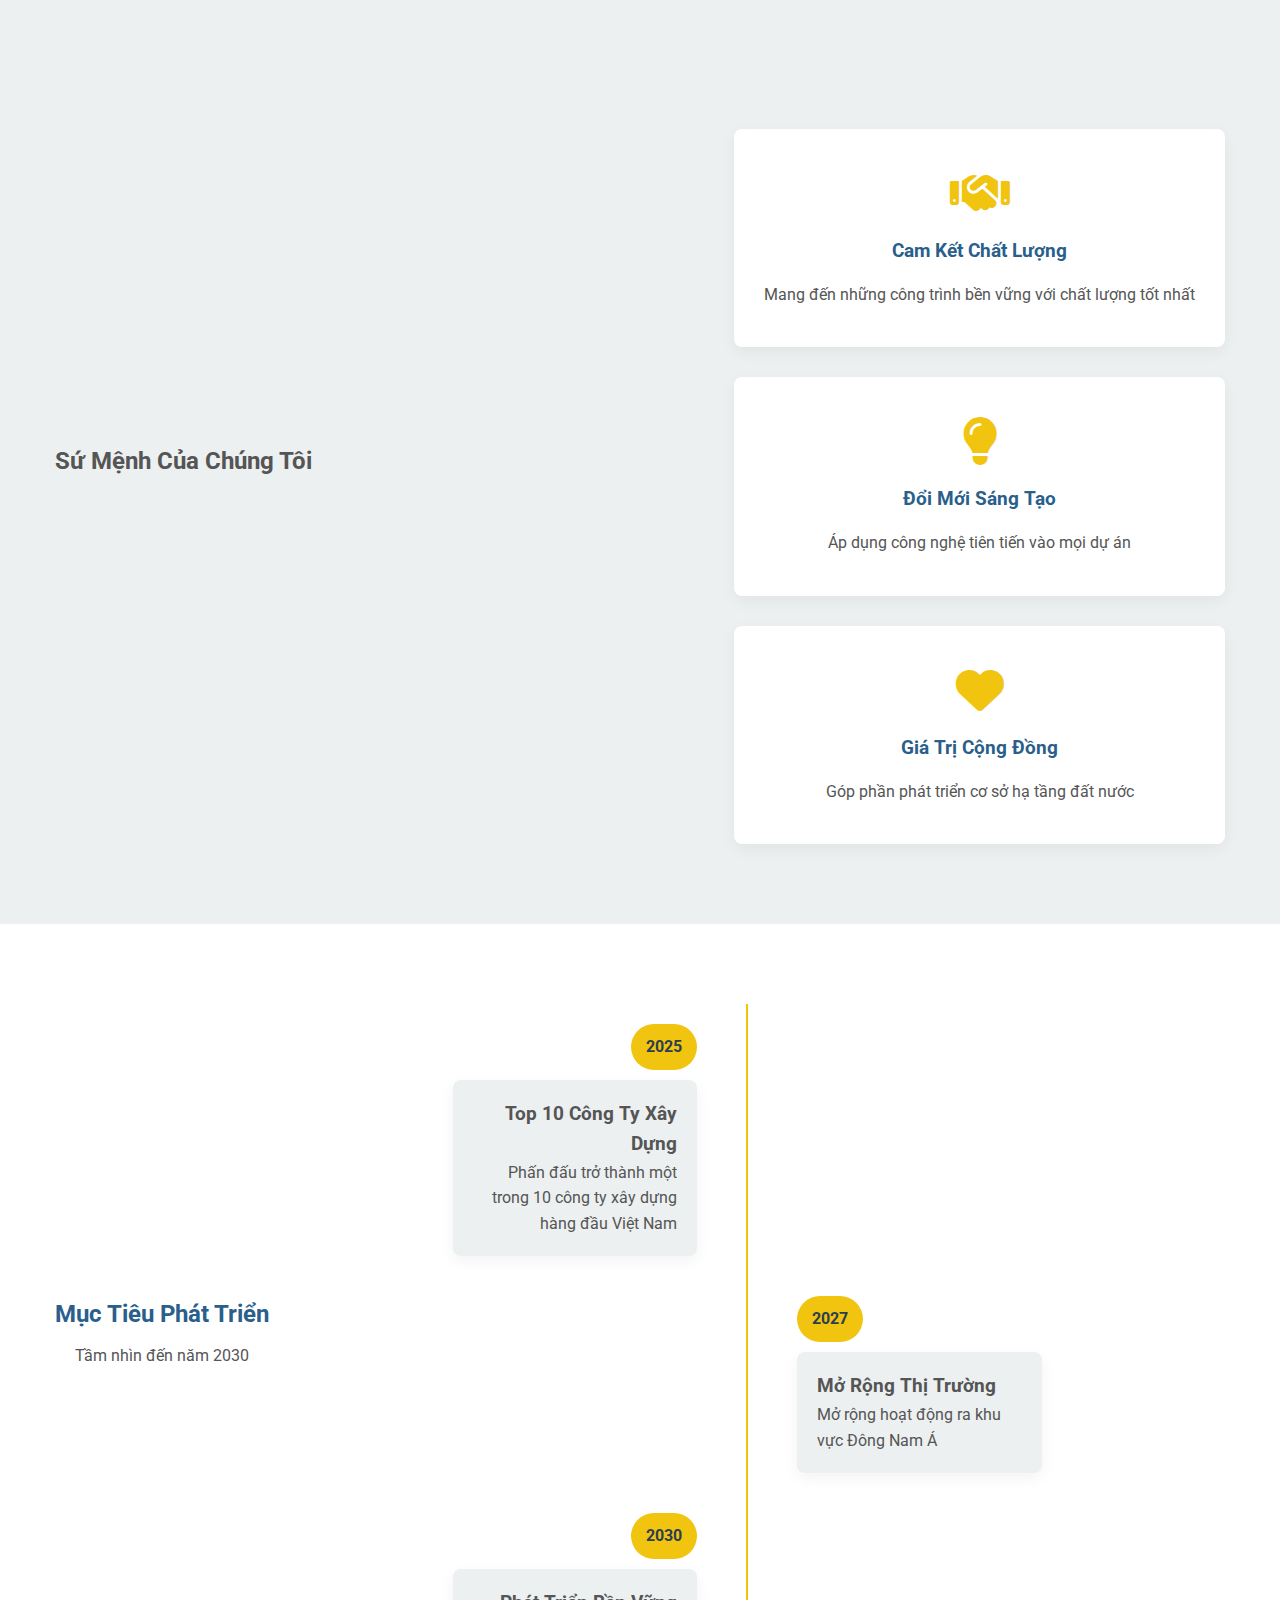
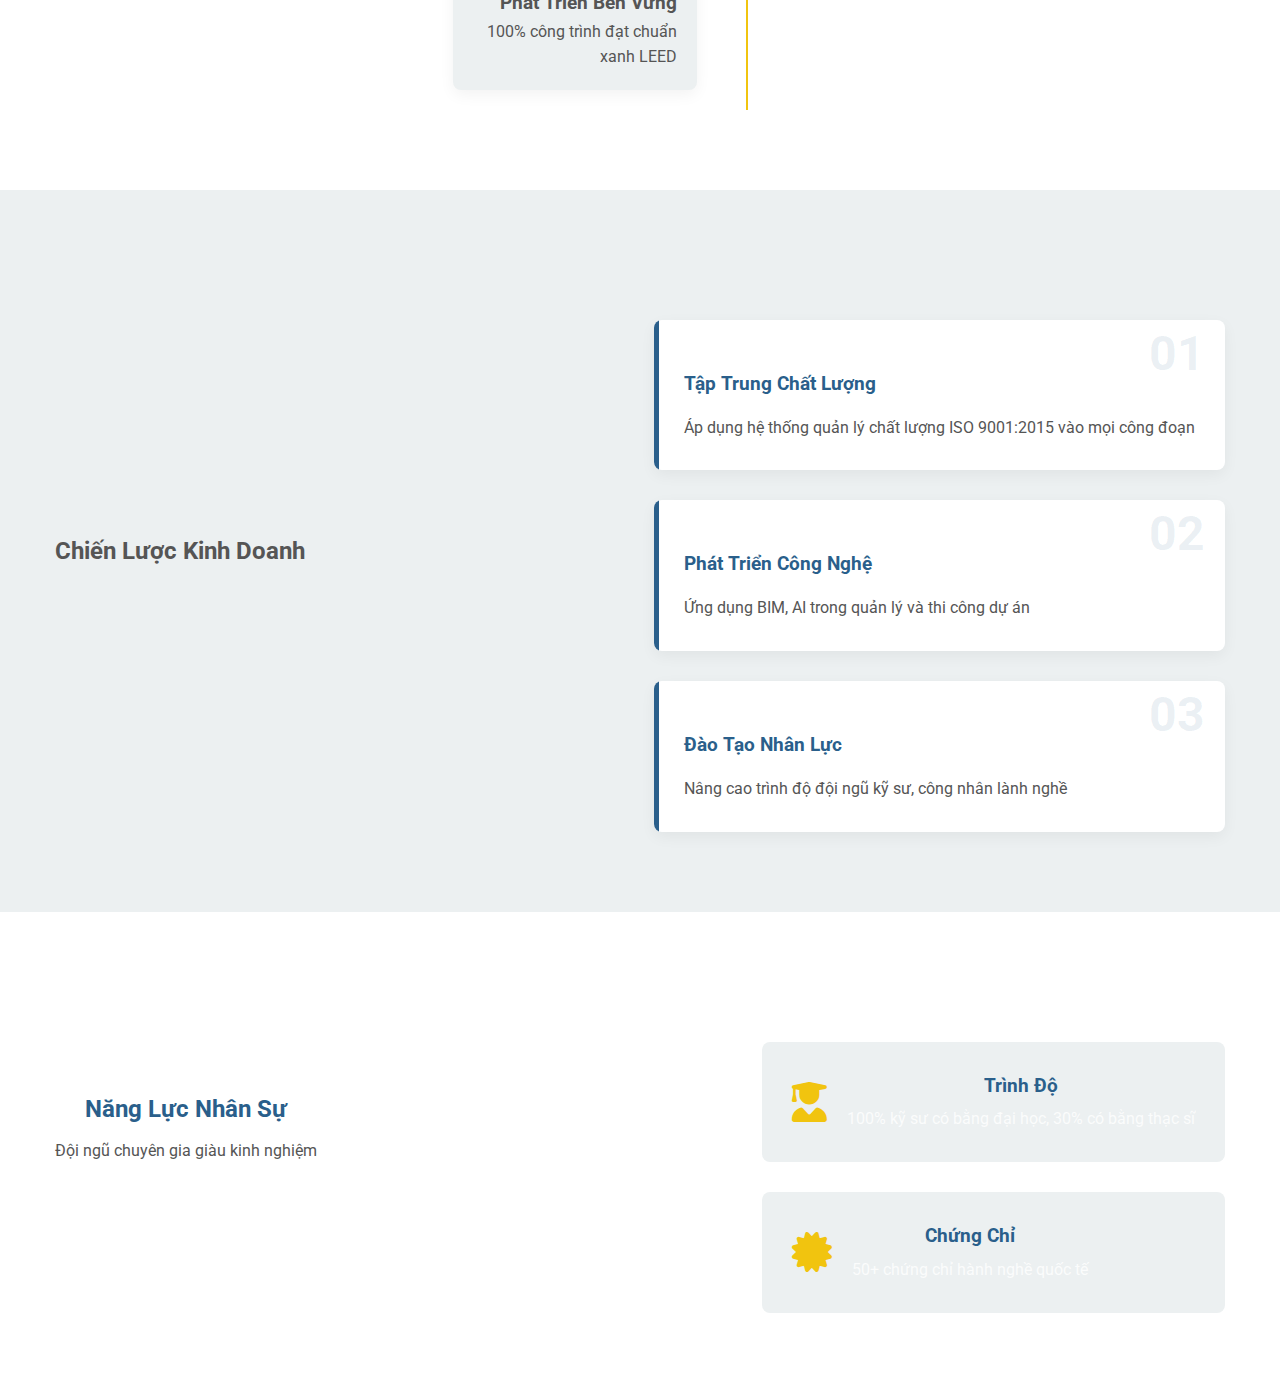
==== commit 2226e228: "Update about.html" ====
--- a/about.html
+++ b/about.html
@@ -8,8 +8,8 @@
     <link rel="icon" type="image/x-icon" href="image/logocty.jpg"> <!-- Favicon ICO -->
     <link rel="apple-touch-icon" sizes="180x180" href="image/logocty.jpg"> <!-- iOS -->
     
-    <link rel="stylesheet" href="css/about.css">
-    <link rel="stylesheet" href="css/style.css">
+    <link rel="stylesheet" href="public/css/about.css">
+    <link rel="stylesheet" href="public/css/style.css">
     <link rel="stylesheet" href="https://cdnjs.cloudflare.com/ajax/libs/font-awesome/6.4.0/css/all.min.css">
     <link href="https://fonts.googleapis.com/css2?family=Roboto:wght@300;400;500;700&display=swap" rel="stylesheet">
 </head>
--- a/public/css/about.css
+++ b/public/css/about.css
@@ -0,0 +1,475 @@
+/* about.css - CSS riêng cho trang Giới Thiệu */
+
+/* Biến CSS */
+:root {
+    --about-primary: #2a5f8b;
+    --about-secondary: #f1c40f;
+    --about-dark: #2c3e50;
+    --about-light: #ecf0f1;
+    --about-text: #555555;
+}
+
+/* Reset */
+.about-main * {
+    box-sizing: border-box;
+    margin: 0;
+    padding: 0;
+}
+
+/* Banner */
+.about-banner {
+    height: 400px;
+    background: linear-gradient(rgba(0,0,0,0.7), rgba(0,0,0,0.7)), 
+                url("../image/XD.jpg") center/cover no-repeat;
+    display: flex;
+    align-items: center;
+    text-align: center;
+    color: white;
+    margin-top: 80px;
+}
+
+.about-banner h1 {
+    font-size: 3rem;
+    margin-bottom: 15px;
+    text-transform: uppercase;
+}
+
+/* About Navigation */
+.about-nav {
+    background: var(--about-light);
+    position: sticky;
+    top: 80px;
+    z-index: 100;
+    box-shadow: 0 2px 10px rgba(0,0,0,0.1);
+}
+
+.about-nav ul {
+    display: flex;
+    justify-content: center;
+    list-style: none;
+    padding: 0;
+    margin: 0;
+}
+
+.about-nav li {
+    margin: 0;
+}
+
+.about-nav a {
+    display: block;
+    padding: 20px 25px;
+    color: var(--about-text);
+    font-weight: 500;
+    text-decoration: none;
+    transition: all 0.3s ease;
+    position: relative;
+}
+
+.about-nav a.active,
+.about-nav a:hover {
+    color: var(--about-primary);
+}
+
+.about-nav a.active::after {
+    content: '';
+    position: absolute;
+    bottom: 0;
+    left: 0;
+    width: 100%;
+    height: 3px;
+    background: var(--about-secondary);
+}
+
+/* About Sections */
+.about-section {
+    padding: 80px 0;
+    background: white;
+}
+
+.section-content {
+    display: grid;
+    grid-template-columns: 1fr 1fr;
+    gap: 50px;
+    align-items: center;
+}
+
+.content-image {
+    border-radius: 10px;
+    overflow: hidden;
+    box-shadow: 0 15px 30px rgba(0,0,0,0.1);
+}
+
+.content-image img {
+    width: 100%;
+    height: auto;
+    display: block;
+    transition: transform 0.5s ease;
+}
+
+.content-image:hover img {
+    transform: scale(1.05);
+}
+
+.highlight {
+    color: var(--about-secondary);
+    font-weight: 500;
+    font-size: 1.2rem;
+    margin: 20px 0;
+}
+
+.achievements {
+    display: grid;
+    grid-template-columns: repeat(3, 1fr);
+    gap: 20px;
+    margin-top: 40px;
+}
+
+.achievement-item {
+    text-align: center;
+    padding: 20px;
+    background: var(--about-light);
+    border-radius: 8px;
+}
+
+.achievement-item i {
+    font-size: 2rem;
+    color: var(--about-secondary);
+    margin-bottom: 10px;
+}
+
+.achievement-item h3 {
+    font-size: 1.8rem;
+    color: var(--about-primary);
+    margin: 10px 0;
+}
+
+/* Mission Section */
+.mission-section {
+    padding: 80px 0;
+    background: var(--about-light);
+}
+
+.mission-cards {
+    display: grid;
+    grid-template-columns: repeat(auto-fit, minmax(300px, 1fr));
+    gap: 30px;
+    margin-top: 50px;
+}
+
+.mission-card {
+    background: white;
+    padding: 40px 30px;
+    border-radius: 8px;
+    text-align: center;
+    box-shadow: 0 5px 15px rgba(0,0,0,0.05);
+    transition: all 0.3s ease;
+}
+
+.mission-card:hover {
+    transform: translateY(-10px);
+    box-shadow: 0 15px 30px rgba(0,0,0,0.1);
+}
+
+.mission-card i {
+    font-size: 3rem;
+    color: var(--about-secondary);
+    margin-bottom: 20px;
+}
+
+.mission-card h3 {
+    color: var(--about-primary);
+    margin-bottom: 15px;
+}
+
+/* Goals Section */
+.goals-section {
+    padding: 80px 0;
+    background: white;
+}
+
+.section-header {
+    text-align: center;
+    margin-bottom: 50px;
+}
+
+.section-header h2 {
+    color: var(--about-primary);
+    margin-bottom: 10px;
+}
+
+.timeline {
+    position: relative;
+    max-width: 800px;
+    margin: 0 auto;
+}
+
+.timeline::before {
+    content: '';
+    position: absolute;
+    top: 0;
+    left: 50%;
+    transform: translateX(-50%);
+    width: 2px;
+    height: 100%;
+    background: var(--about-secondary);
+}
+
+.timeline-item {
+    padding: 20px 0;
+    position: relative;
+    width: 50%;
+}
+
+.timeline-item:nth-child(odd) {
+    left: 0;
+    text-align: right;
+    padding-right: 50px;
+}
+
+.timeline-item:nth-child(even) {
+    left: 50%;
+    padding-left: 50px;
+}
+
+.timeline-year {
+    background: var(--about-secondary);
+    color: var(--about-dark);
+    font-weight: bold;
+    padding: 10px 15px;
+    border-radius: 30px;
+    display: inline-block;
+    margin-bottom: 10px;
+}
+
+.timeline-content {
+    background: var(--about-light);
+    padding: 20px;
+    border-radius: 8px;
+    box-shadow: 0 5px 15px rgba(0,0,0,0.05);
+}
+
+/* Strategy Section */
+.strategy-section {
+    padding: 80px 0;
+    background: var(--about-light);
+}
+
+.strategy-steps {
+    display: grid;
+    grid-template-columns: repeat(auto-fit, minmax(300px, 1fr));
+    gap: 30px;
+    margin-top: 50px;
+}
+
+.strategy-step {
+    background: white;
+    padding: 30px;
+    border-radius: 8px;
+    box-shadow: 0 5px 15px rgba(0,0,0,0.05);
+    position: relative;
+    overflow: hidden;
+}
+
+.strategy-step::before {
+    content: '';
+    position: absolute;
+    top: 0;
+    left: 0;
+    width: 5px;
+    height: 100%;
+    background: var(--about-primary);
+}
+
+.step-number {
+    font-size: 3rem;
+    font-weight: bold;
+    color: rgba(42, 95, 139, 0.1);
+    position: absolute;
+    right: 20px;
+    top: 10px;
+    line-height: 1;
+}
+
+.strategy-step h3 {
+    color: var(--about-primary);
+    margin: 20px 0 15px;
+    position: relative;
+}
+
+/* HR Section */
+.hr-section {
+    padding: 80px 0;
+    background: white;
+}
+
+.team-grid {
+    display: grid;
+    grid-template-columns: repeat(auto-fit, minmax(250px, 1fr));
+    gap: 30px;
+    margin: 50px 0;
+}
+
+.team-member {
+    text-align: center;
+    padding: 30px 20px;
+    background: var(--about-light);
+    border-radius: 8px;
+    transition: all 0.3s ease;
+}
+
+.team-member:hover {
+    transform: translateY(-10px);
+    box-shadow: 0 10px 20px rgba(0,0,0,0.1);
+}
+
+.team-member img {
+    width: 150px;
+    height: 150px;
+    border-radius: 50%;
+    object-fit: cover;
+    margin-bottom: 20px;
+    border: 5px solid white;
+    box-shadow: 0 5px 15px rgba(0,0,0,0.1);
+}
+
+.team-member h3 {
+    color: var(--about-primary);
+    margin-bottom: 5px;
+}
+
+.member-social {
+    margin-top: 15px;
+}
+
+.member-social a {
+    display: inline-block;
+    width: 35px;
+    height: 35px;
+    line-height: 35px;
+    background: var(--about-primary);
+    color: white;
+    border-radius: 50%;
+    margin: 0 5px;
+    transition: all 0.3s ease;
+}
+
+.member-social a:hover {
+    background: var(--about-secondary);
+    color: var(--about-dark);
+}
+
+.hr-stats {
+    display: grid;
+    grid-template-columns: repeat(auto-fit, minmax(300px, 1fr));
+    gap: 30px;
+    margin-top: 50px;
+}
+
+.stat-item {
+    display: flex;
+    align-items: center;
+    background: var(--about-light);
+    padding: 30px;
+    border-radius: 8px;
+}
+
+.stat-item i {
+    font-size: 2.5rem;
+    color: var(--about-secondary);
+    margin-right: 20px;
+}
+
+.stat-item h3 {
+    color: var(--about-primary);
+    margin-bottom: 5px;
+}
+
+/* Responsive */
+@media (max-width: 992px) {
+    .section-content {
+        grid-template-columns: 1fr;
+    }
+    
+    .content-image {
+        order: -1;
+    }
+    
+    .timeline::before {
+        left: 30px;
+    }
+    
+    .timeline-item {
+        width: 100%;
+        left: 0;
+        padding-right: 0;
+        padding-left: 80px;
+        text-align: left;
+    }
+}
+
+@media (max-width: 768px) {
+    .about-nav ul {
+        flex-wrap: wrap;
+    }
+    
+    .about-nav a {
+        padding: 15px;
+        font-size: 0.9rem;
+    }
+    
+    .achievements {
+        grid-template-columns: 1fr;
+    }
+    
+    .about-banner h1 {
+        font-size: 2rem;
+    }
+}
+
+@media (max-width: 576px) {
+    .about-banner {
+        height: 300px;
+    }
+    
+    .mission-cards,
+    .strategy-steps,
+    .hr-stats {
+        grid-template-columns: 1fr;
+    }
+}
+/* about.css - Phần sửa lại */
+
+/* About Navigation */
+.about-nav {
+    background: var(--about-light);
+    box-shadow: 0 2px 10px rgba(0,0,0,0.1);
+    z-index: 100;
+    width: 100%;
+}
+
+/* Thêm class sticky-nav sẽ được thêm bằng JS */
+.sticky-nav {
+    position: fixed;
+    top: 80px; /* Chiều cao header */
+    left: 0;
+    animation: slideDown 0.3s ease-out;
+}
+
+@keyframes slideDown {
+    from { transform: translateY(-100%); }
+    to { transform: translateY(0); }
+}
+
+/* Đảm bảo content không bị che */
+.about-main {
+    padding-top: 60px; /* Chiều cao của thanh nav */
+}
+
+.about-header{
+    position: fixed;
+    width: 100%;
+    top: 0;
+    left: 0;
+    z-index: 1000;
+    transition: all 0.3s ease;
+}
--- a/public/css/style.css
+++ b/public/css/style.css
@@ -0,0 +1,1436 @@
+/* Reset & Base Styles */
+:root {
+    --primary-color: #2a5f8b;       /* Xanh dương đậm */
+    --secondary-color: #f1c40f;     /* Vàng */
+    --dark-color: #2c3e50;          /* Xanh đen */
+    --light-color: #ecf0f1;         /* Xám nhạt */
+    --white-color: #ffffff;         /* Trắng */
+    --black-color: #333333;         /* Đen */
+    --text-color: #555555;          /* Xám đậm */
+    --text-light: #7f8c8d;          /* Xám nhạt */
+    --border-color: #e0e0e0;        /* Đường viền */
+    --success-color: #27ae60;       /* Xanh lá */
+}
+
+* {
+    margin: 0;
+    padding: 0;
+    box-sizing: border-box;
+}
+
+body {
+    font-family: 'Roboto', sans-serif;
+    line-height: 1.6;
+    color: var(--text-color);
+    background-color: var(--white-color);
+}
+
+.container {
+    width: 100%;
+    max-width: 1200px;
+    margin: 0 auto;
+    padding: 0 15px;
+}
+
+img {
+    max-width: 100%;
+    height: auto;
+}
+
+a {
+    text-decoration: none;
+    color: inherit;
+}
+
+ul {
+    list-style: none;
+}
+
+.btn {
+    display: inline-block;
+    padding: 12px 25px;
+    background-color: var(--secondary-color);
+    color: var(--dark-color);
+    border: none;
+    border-radius: 4px;
+    font-weight: 500;
+    text-transform: uppercase;
+    font-size: 14px;
+    letter-spacing: 1px;
+    cursor: pointer;
+    transition: all 0.3s ease;
+    box-shadow: 0 4px 6px rgba(0, 0, 0, 0.1);
+}
+
+.btn:hover {
+    background-color: #e2b607;
+    transform: translateY(-3px);
+    box-shadow: 0 6px 8px rgba(0, 0, 0, 0.15);
+}
+
+.btn-outline {
+    background-color: transparent;
+    border: 2px solid var(--secondary-color);
+    color: var(--secondary-color);
+}
+
+.btn-outline:hover {
+    background-color: var(--secondary-color);
+    color: var(--dark-color);
+}
+
+.section-title {
+    font-size: 2.5rem;
+    color: var(--dark-color);
+    margin-bottom: 15px;
+    position: relative;
+    text-align: center;
+}
+
+.section-title::after {
+    content: '';
+    position: absolute;
+    bottom: -15px;
+    left: 50%;
+    transform: translateX(-50%);
+    width: 80px;
+    height: 4px;
+    background-color: var(--secondary-color);
+}
+
+.section-subtitle {
+    text-align: center;
+    color: var(--text-light);
+    font-size: 1.1rem;
+    margin-bottom: 50px;
+    max-width: 700px;
+    margin-left: auto;
+    margin-right: auto;
+}
+
+.text-center {
+    text-align: center;
+}
+
+/* Header Styles */
+.main-header {
+    position: fixed;
+    width: 100%;
+    top: 0;
+    left: 0;
+    z-index: 1000;
+    transition: all 0.3s ease;
+}
+
+.top-bar {
+    background-color: var(--white-color);
+    box-shadow: 0 2px 10px rgba(0, 0, 0, 0.1);
+    padding: 15px 0;
+}
+
+.container {
+    display: flex;
+    justify-content: space-between;
+    align-items: center;
+}
+
+.logo {
+    display: flex;
+    align-items: center;
+}
+
+.logo img {
+    height: 50px;
+    margin-right: 15px;
+}
+
+.logo-text h1 {
+    font-size: 1.5rem;
+    color: var(--dark-color);
+    margin-bottom: 5px;
+}
+
+.logo-text p {
+    font-size: 0.8rem;
+    color: var(--secondary-color);
+    font-weight: 500;
+}
+
+/* Navigation */
+.main-nav {
+    margin-left: auto;
+}
+
+.nav-menu {
+    display: flex;
+}
+
+.nav-menu > li {
+    position: relative;
+    margin-left: 25px;
+}
+
+.nav-menu > li > a {
+    color: var(--dark-color);
+    font-weight: 500;
+    font-size: 0.9rem;
+    text-transform: uppercase;
+    letter-spacing: 1px;
+    padding: 10px 0;
+    position: relative;
+    transition: color 0.3s ease;
+}
+
+.nav-menu > li > a:hover,
+.nav-menu > li.active > a {
+    color: var(--secondary-color);
+}
+
+/* Dropdown Menu */
+.dropdown-menu {
+    position: absolute;
+    top: 100%;
+    left: 0;
+    background-color: var(--white-color);
+    width: 200px;
+    box-shadow: 0 5px 15px rgba(0, 0, 0, 0.1);
+    border-radius: 4px;
+    opacity: 0;
+    visibility: hidden;
+    transition: all 0.3s ease;
+    z-index: 1000;
+    padding: 10px 0;
+}
+
+.dropdown:hover .dropdown-menu {
+    opacity: 1;
+    visibility: visible;
+    top: calc(100% + 10px);
+}
+
+.dropdown-menu li a {
+    display: block;
+    padding: 10px 20px;
+    color: var(--text-color);
+    transition: all 0.3s ease;
+}
+
+.dropdown-menu li a:hover {
+    background-color: var(--light-color);
+    color: var(--secondary-color);
+    padding-left: 25px;
+}
+
+/* Quick Contact */
+.quick-contact {
+    display: flex;
+    align-items: center;
+    margin-left: 30px;
+}
+
+.hotline {
+    background-color: var(--secondary-color);
+    color: var(--dark-color);
+    padding: 8px 15px;
+    border-radius: 4px;
+    font-weight: 500;
+    margin-right: 15px;
+    transition: all 0.3s ease;
+}
+
+.hotline:hover {
+    background-color: #e2b607;
+}
+
+.hotline i {
+    margin-right: 5px;
+}
+
+.social-quick a {
+    display: inline-flex;
+    align-items: center;
+    justify-content: center;
+    width: 36px;
+    height: 36px;
+    border-radius: 50%;
+    color: var(--white-color);
+    margin-left: 10px;
+    transition: all 0.3s ease;
+}
+
+.social-quick .zalo {
+    background-color: #128C7E;
+}
+
+.social-quick .messenger {
+    background-color: #006AFF;
+}
+
+.social-quick a:hover {
+    transform: translateY(-3px);
+}
+
+/* Mobile Menu Button */
+.mobile-menu-btn {
+    font-size: 1.5rem;
+    color: var(--dark-color);
+    cursor: pointer;
+    display: none;
+    margin-left: 20px;
+}
+
+/* Hero Slider */
+.hero-slider {
+    margin-top: 80px;
+    position: relative;
+    height: 80vh;
+    overflow: hidden;
+}
+
+.slider-container {
+    position: relative;
+    height: 100%;
+}
+
+.slide {
+    position: absolute;
+    top: 0;
+    left: 0;
+    width: 100%;
+    height: 100%;
+    background-size: cover;
+    background-position: center;
+    opacity: 0;
+    transition: opacity 1s ease;
+}
+
+.slide.active {
+    opacity: 1;
+}
+
+.slide-content {
+    position: absolute;
+    top: 50%;
+    left: 50%;
+    transform: translate(-50%, -50%);
+    text-align: center;
+    color: var(--white-color);
+    width: 100%;
+    padding: 0 20px;
+    max-width: 800px;
+}
+
+.slide-content h2 {
+    font-size: 3rem;
+    margin-bottom: 20px;
+    text-shadow: 0 2px 5px rgba(0, 0, 0, 0.3);
+}
+
+.slide-content p {
+    font-size: 1.2rem;
+    margin-bottom: 30px;
+    text-shadow: 0 1px 3px rgba(0, 0, 0, 0.3);
+}
+
+.slider-controls {
+    position: absolute;
+    top: 50%;
+    left: 0;
+    width: 100%;
+    display: flex;
+    justify-content: space-between;
+    padding: 0 20px;
+    z-index: 10;
+}
+
+.slider-controls button {
+    background-color: rgba(0, 0, 0, 0.3);
+    color: var(--white-color);
+    border: none;
+    width: 50px;
+    height: 50px;
+    border-radius: 50%;
+    font-size: 1.2rem;
+    cursor: pointer;
+    transition: all 0.3s ease;
+}
+
+.slider-controls button:hover {
+    background-color: var(--secondary-color);
+    color: var(--dark-color);
+}
+
+.slider-dots {
+    position: absolute;
+    bottom: 30px;
+    left: 0;
+    width: 100%;
+    display: flex;
+    justify-content: center;
+    z-index: 10;
+}
+
+.dot {
+    width: 12px;
+    height: 12px;
+    border-radius: 50%;
+    background-color: rgba(255, 255, 255, 0.5);
+    margin: 0 5px;
+    cursor: pointer;
+    transition: all 0.3s ease;
+}
+
+.dot.active {
+    background-color: var(--secondary-color);
+    width: 30px;
+    border-radius: 6px;
+}
+
+/* Company Intro */
+.company-intro {
+    padding: 80px 0;
+    position: relative;
+}
+
+.intro-content {
+    max-width: 600px;
+}
+
+.intro-content .highlight {
+    color: var(--secondary-color);
+    font-weight: 500;
+    font-size: 1.2rem;
+    margin-bottom: 20px;
+}
+
+.intro-content p {
+    margin-bottom: 30px;
+    line-height: 1.8;
+}
+
+.intro-image {
+    position: absolute;
+    right: 0;
+    top: 50%;
+    transform: translateY(-50%);
+    width: 45%;
+    border-radius: 10px;
+    overflow: hidden;
+    box-shadow: 0 15px 30px rgba(0, 0, 0, 0.1);
+}
+
+.intro-image img {
+    width: 100%;
+    height: auto;
+    display: block;
+}
+
+.stats-container {
+    background-color: var(--dark-color);
+    padding: 60px 0;
+    margin-top: 80px;
+    position: relative;
+}
+
+.stats-container::before {
+    content: '';
+    position: absolute;
+    top: 0;
+    left: 0;
+    width: 100%;
+    height: 100%;
+    background: url('../images/pattern-dark.png');
+    opacity: 0.1;
+}
+
+.stats-grid {
+    display: grid;
+    grid-template-columns: repeat(auto-fit, minmax(200px, 1fr));
+    gap: 30px;
+}
+
+.stat-item {
+    text-align: center;
+    color: var(--white-color);
+    position: relative;
+    z-index: 1;
+}
+
+.stat-number {
+    font-size: 3rem;
+    font-weight: 700;
+    color: var(--secondary-color);
+    display: block;
+    margin-bottom: 10px;
+}
+
+.stat-item p {
+    font-size: 1rem;
+    opacity: 0.8;
+}
+
+/* Services Section */
+.services-section {
+    padding: 80px 0;
+    background-color: var(--light-color);
+}
+
+.services-grid {
+    display: grid;
+    grid-template-columns: repeat(auto-fit, minmax(250px, 1fr));
+    gap: 30px;
+    margin-bottom: 50px;
+}
+
+.service-card {
+    background-color: var(--white-color);
+    border-radius: 8px;
+    overflow: hidden;
+    box-shadow: 0 5px 15px rgba(0, 0, 0, 0.05);
+    transition: all 0.3s ease;
+    padding: 30px;
+    text-align: center;
+}
+
+.service-card:hover {
+    transform: translateY(-10px);
+    box-shadow: 0 15px 30px rgba(0, 0, 0, 0.1);
+}
+
+.service-icon {
+    width: 80px;
+    height: 80px;
+    background-color: rgba(241, 196, 15, 0.1);
+    border-radius: 50%;
+    display: flex;
+    align-items: center;
+    justify-content: center;
+    margin: 0 auto 20px;
+    color: var(--secondary-color);
+    font-size: 2rem;
+}
+
+.service-card h3 {
+    color: var(--dark-color);
+    margin-bottom: 15px;
+    font-size: 1.3rem;
+}
+
+.service-card p {
+    margin-bottom: 20px;
+    font-size: 0.9rem;
+    line-height: 1.6;
+}
+
+.read-more {
+    color: var(--secondary-color);
+    font-weight: 500;
+    font-size: 0.9rem;
+    display: inline-flex;
+    align-items: center;
+    transition: all 0.3s ease;
+}
+
+.read-more i {
+    margin-left: 5px;
+    transition: all 0.3s ease;
+}
+
+.read-more:hover {
+    color: var(--dark-color);
+}
+
+.read-more:hover i {
+    transform: translateX(5px);
+}
+
+/* Projects Section */
+.projects-section {
+    padding: 80px 0;
+}
+
+.projects-filter {
+    display: flex;
+    justify-content: center;
+    flex-wrap: wrap;
+    margin-bottom: 40px;
+    gap: 10px;
+}
+
+.filter-btn {
+    padding: 8px 20px;
+    background-color: transparent;
+    border: 1px solid var(--border-color);
+    color: var(--text-color);
+    border-radius: 4px;
+    cursor: pointer;
+    transition: all 0.3s ease
+}
+
+/* Projects Grid */
+.projects-grid {
+    display: grid;
+    grid-template-columns: repeat(auto-fill, minmax(350px, 1fr));
+    gap: 30px;
+    margin-bottom: 50px;
+}
+
+.project-item {
+    position: relative;
+    border-radius: 8px;
+    overflow: hidden;
+    height: 250px;
+    box-shadow: 0 5px 15px rgba(0, 0, 0, 0.1);
+}
+
+.project-item img {
+    width: 100%;
+    height: 100%;
+    object-fit: cover;
+    transition: transform 0.5s ease;
+}
+
+.project-overlay {
+    position: absolute;
+    bottom: -100%;
+    left: 0;
+    width: 100%;
+    height: 100%;
+    background: rgba(44, 62, 80, 0.9);
+    color: var(--white-color);
+    display: flex;
+    flex-direction: column;
+    justify-content: center;
+    align-items: center;
+    padding: 20px;
+    transition: bottom 0.3s ease;
+}
+
+.project-item:hover .project-overlay {
+    bottom: 0;
+}
+
+.project-item:hover img {
+    transform: scale(1.1);
+}
+
+.project-overlay h3 {
+    color: var(--secondary-color);
+    margin-bottom: 10px;
+    font-size: 1.5rem;
+}
+
+.project-overlay p {
+    margin-bottom: 20px;
+    text-align: center;
+}
+
+.view-project {
+    display: inline-block;
+    padding: 8px 20px;
+    background-color: var(--secondary-color);
+    color: var(--dark-color);
+    border-radius: 4px;
+    font-weight: 500;
+    transition: all 0.3s ease;
+}
+
+.view-project:hover {
+    background-color: var(--white-color);
+}
+
+.filter-btn.active {
+    background-color: var(--secondary-color);
+    border-color: var(--secondary-color);
+    color: var(--dark-color);
+}
+
+/* Clients Section */
+.clients-section {
+    padding: 80px 0;
+    background-color: var(--light-color);
+}
+
+.clients-slider {
+    display: flex;
+    align-items: center;
+    justify-content: space-around;
+    flex-wrap: wrap;
+    gap: 30px;
+    margin-bottom: 60px;
+}
+
+.client-logo {
+    flex: 0 0 calc(20% - 30px);
+    min-width: 150px;
+    padding: 20px;
+    background-color: var(--white-color);
+    border-radius: 8px;
+    box-shadow: 0 5px 15px rgba(0, 0, 0, 0.05);
+    display: flex;
+    align-items: center;
+    justify-content: center;
+    height: 100px;
+}
+
+.client-logo img {
+    max-height: 60px;
+    width: auto;
+    filter: grayscale(100%);
+    opacity: 0.7;
+    transition: all 0.3s ease;
+}
+
+.client-logo:hover img {
+    filter: grayscale(0%);
+    opacity: 1;
+}
+
+.testimonials {
+    position: relative;
+    max-width: 800px;
+    margin: 0 auto;
+}
+
+.testimonial {
+    display: none;
+    text-align: center;
+    padding: 30px;
+}
+
+.testimonial.active {
+    display: block;
+}
+
+.testimonial-content {
+    background-color: var(--white-color);
+    padding: 30px;
+    border-radius: 8px;
+    box-shadow: 0 5px 15px rgba(0, 0, 0, 0.05);
+    position: relative;
+}
+
+.testimonial-content::before {
+    content: '\201C';
+    position: absolute;
+    top: 20px;
+    left: 20px;
+    font-size: 4rem;
+    color: var(--secondary-color);
+    opacity: 0.3;
+    font-family: serif;
+    line-height: 1;
+}
+
+.testimonial-content p {
+    font-size: 1.1rem;
+    font-style: italic;
+    margin-bottom: 30px;
+    position: relative;
+    z-index: 1;
+}
+
+.client-info {
+    display: flex;
+    align-items: center;
+    justify-content: center;
+}
+
+.client-info img {
+    width: 60px;
+    height: 60px;
+    border-radius: 50%;
+    object-fit: cover;
+    margin-right: 15px;
+    border: 3px solid var(--secondary-color);
+}
+
+.client-info h4 {
+    color: var(--dark-color);
+    margin-bottom: 5px;
+}
+
+.client-info p {
+    font-size: 0.9rem;
+    color: var(--text-light);
+    font-style: normal;
+}
+
+.testimonial-controls {
+    display: flex;
+    justify-content: center;
+    margin-top: 30px;
+}
+
+.testimonial-dot {
+    width: 12px;
+    height: 12px;
+    border-radius: 50%;
+    background-color: var(--border-color);
+    margin: 0 5px;
+    cursor: pointer;
+    transition: all 0.3s ease;
+}
+
+.testimonial-dot.active {
+    background-color: var(--secondary-color);
+    transform: scale(1.2);
+}
+
+/* News Section */
+.news-section {
+    padding: 80px 0;
+}
+
+.news-grid {
+    display: grid;
+    grid-template-columns: repeat(auto-fill, minmax(350px, 1fr));
+    gap: 30px;
+    margin-bottom: 50px;
+}
+
+.news-card {
+    background-color: var(--white-color);
+    border-radius: 8px;
+    overflow: hidden;
+    box-shadow: 0 5px 15px rgba(0, 0, 0, 0.05);
+    transition: all 0.3s ease;
+}
+
+.news-card:hover {
+    transform: translateY(-10px);
+    box-shadow: 0 15px 30px rgba(0, 0, 0, 0.1);
+}
+
+.news-image {
+    position: relative;
+    height: 200px;
+    overflow: hidden;
+}
+
+.news-image img {
+    width: 100%;
+    height: 100%;
+    object-fit: cover;
+    transition: transform 0.5s ease;
+}
+
+.news-card:hover .news-image img {
+    transform: scale(1.1);
+}
+
+.news-category {
+    position: absolute;
+    top: 15px;
+    right: 15px;
+    background-color: var(--secondary-color);
+    color: var(--dark-color);
+    padding: 5px 15px;
+    border-radius: 20px;
+    font-size: 0.8rem;
+    font-weight: 500;
+}
+
+.news-content {
+    padding: 20px;
+}
+
+.news-content h3 {
+    margin-bottom: 15px;
+    font-size: 1.2rem;
+}
+
+.news-content h3 a {
+    color: var(--dark-color);
+    transition: color 0.3s ease;
+}
+
+.news-content h3 a:hover {
+    color: var(--secondary-color);
+}
+
+.news-date {
+    color: var(--text-light);
+    font-size: 0.9rem;
+    margin-bottom: 15px;
+    display: flex;
+    align-items: center;
+}
+
+.news-date i {
+    margin-right: 5px;
+}
+
+.news-content p {
+    margin-bottom: 20px;
+    font-size: 0.9rem;
+    line-height: 1.6;
+}
+
+/* Contact Section */
+.contact-section {
+    padding: 80px 0 0;
+}
+
+.contact-content {
+    max-width: 500px;
+    margin-bottom: 50px;
+}
+
+.contact-content p {
+    margin-bottom: 30px;
+    line-height: 1.8;
+}
+
+.contact-info {
+    margin-bottom: 30px;
+}
+
+.contact-item {
+    display: flex;
+    margin-bottom: 20px;
+}
+
+.contact-item i {
+    font-size: 1.2rem;
+    color: var(--secondary-color);
+    margin-right: 15px;
+    margin-top: 3px;
+}
+
+.contact-item h4 {
+    color: var(--dark-color);
+    margin-bottom: 5px;
+    font-size: 1.1rem;
+}
+
+.contact-social {
+    display: flex;
+    gap: 15px;
+}
+
+.social-icon {
+    display: flex;
+    align-items: center;
+    justify-content: center;
+    width: 40px;
+    height: 40px;
+    border-radius: 50%;
+    background-color: var(--dark-color);
+    color: var(--white-color);
+    transition: all 0.3s ease;
+}
+
+.social-icon:hover {
+    background-color: var(--secondary-color);
+    color: var(--dark-color);
+    transform: translateY(-3px);
+}
+
+.contact-form {
+    background-color: var(--white-color);
+    padding: 30px;
+    border-radius: 8px;
+    box-shadow: 0 5px 15px rgba(0, 0, 0, 0.05);
+}
+
+.form-group {
+    margin-bottom: 20px;
+}
+
+.form-group input,
+.form-group textarea {
+    width: 100%;
+    padding: 12px 15px;
+    border: 1px solid var(--border-color);
+    border-radius: 4px;
+    font-family: 'Roboto', sans-serif;
+    transition: all 0.3s ease;
+}
+
+.form-group input:focus,
+.form-group textarea:focus {
+    border-color: var(--secondary-color);
+    outline: none;
+    box-shadow: 0 0 0 3px rgba(241, 196, 15, 0.2);
+}
+
+.form-group textarea {
+    resize: vertical;
+    min-height: 120px;
+}
+
+.contact-map {
+    height: 400px;
+    margin-top: 50px;
+}
+
+.contact-map iframe {
+    width: 100%;
+    height: 100%;
+    border: none;
+}
+
+/* Footer */
+.main-footer {
+    background-color: var(--dark-color);
+    color: var(--white-color);
+    padding: 60px 0 0;
+    position: relative;
+}
+
+.main-footer::before {
+    content: '';
+    position: absolute;
+    top: 0;
+    left: 0;
+    width: 100%;
+    height: 100%;
+    background: url('../images/pattern-dark.png');
+    opacity: 0.1;
+}
+
+.footer-grid {
+    display: grid;
+    grid-template-columns: repeat(auto-fit, minmax(250px, 1fr));
+    gap: 40px;
+    position: relative;
+    z-index: 1;
+}
+
+.footer-logo {
+    display: flex;
+    align-items: center;
+    margin-bottom: 20px;
+}
+
+.footer-logo img {
+    height: 40px;
+    margin-right: 15px;
+}
+
+.footer-logo h3 {
+    color: var(--white-color);
+    font-size: 1.2rem;
+}
+
+.footer-col h4 {
+    color: var(--secondary-color);
+    margin-bottom: 20px;
+    font-size: 1.1rem;
+    position: relative;
+    padding-bottom: 10px;
+}
+
+.footer-col h4::after {
+    content: '';
+    position: absolute;
+    bottom: 0;
+    left: 0;
+    width: 40px;
+    height: 2px;
+    background-color: var(--secondary-color);
+}
+
+.footer-links li {
+    margin-bottom: 10px;
+}
+
+.footer-links a {
+    color: var(--light-color);
+    transition: all 0.3s ease;
+    font-size: 0.9rem;
+}
+
+.footer-links a:hover {
+    color: var(--secondary-color);
+    padding-left: 5px;
+}
+
+.footer-social {
+    display: flex;
+    gap: 15px;
+    margin-bottom: 30px;
+}
+
+.footer-social a {
+    display: flex;
+    align-items: center;
+    justify-content: center;
+    width: 36px;
+    height: 36px;
+    border-radius: 50%;
+    background-color: rgba(255, 255, 255, 0.1);
+    color: var(--white-color);
+    transition: all 0.3s ease;
+}
+
+.footer-social a:hover {
+    background-color: var(--secondary-color);
+    color: var(--dark-color);
+}
+
+.footer-newsletter {
+    margin-top: 20px;
+}
+
+.footer-newsletter h5 {
+    margin-bottom: 15px;
+    font-size: 0.9rem;
+}
+
+.footer-newsletter form {
+    display: flex;
+}
+
+.footer-newsletter input {
+    flex: 1;
+    padding: 10px 15px;
+    border: none;
+    border-radius: 4px 0 0 4px;
+    font-family: 'Roboto', sans-serif;
+}
+
+.footer-newsletter button {
+    background-color: var(--secondary-color);
+    color: var(--dark-color);
+    border: none;
+    padding: 0 15px;
+    border-radius: 0 4px 4px 0;
+    cursor: pointer;
+    transition: all 0.3s ease;
+}
+
+.footer-newsletter button:hover {
+    background-color: #e2b607;
+}
+
+.footer-bottom {
+    background-color: rgba(0, 0, 0, 0.2);
+    padding: 20px 0;
+    margin-top: 60px;
+    font-size: 0.9rem;
+}
+
+.footer-bottom .container {
+    display: flex;
+    justify-content: space-between;
+    align-items: center;
+}
+
+.footer-links-bottom {
+    display: flex;
+    gap: 20px;
+}
+
+.footer-links-bottom a {
+    color: var(--light-color);
+    transition: all 0.3s ease;
+}
+
+.footer-links-bottom a:hover {
+    color: var(--secondary-color);
+}
+
+/* Responsive Styles */
+@media (max-width: 992px) {
+    .intro-image {
+        position: relative;
+        width: 100%;
+        transform: none;
+        margin-top: 40px;
+    }
+    
+    .company-intro .container {
+        flex-direction: column;
+    }
+    
+    .intro-content {
+        max-width: 100%;
+    }
+}
+
+@media (max-width: 768px) {
+    .mobile-menu-btn {
+        display: block;
+    }
+    
+    .main-nav {
+        position: fixed;
+        top: 80px;
+        left: -100%;
+        width: 80%;
+        height: calc(100vh - 80px);
+        background-color: var(--white-color);
+        box-shadow: 0 5px 15px rgba(0, 0, 0, 0.1);
+        transition: all 0.3s ease;
+        z-index: 999;
+    }
+    
+    .main-nav.active {
+        left: 0;
+    }
+    
+    .nav-menu {
+        flex-direction: column;
+        padding: 20px;
+    }
+    
+    .nav-menu > li {
+        margin-left: 0;
+        margin-bottom: 15px;
+    }
+    
+    .dropdown-menu {
+        position: static;
+        opacity: 1;
+        visibility: visible;
+        box-shadow: none;
+        width: 100%;
+        padding: 0;
+        margin-top: 10px;
+    }
+    
+    .quick-contact {
+        margin-left: auto;
+    }
+    
+    .hero-slider {
+        height: 60vh;
+    }
+    
+    .slide-content h2 {
+        font-size: 2rem;
+    }
+    
+    .section-title {
+        font-size: 2rem;
+    }
+    
+    .footer-bottom .container {
+        flex-direction: column;
+        text-align: center;
+    }
+    
+    .footer-links-bottom {
+        margin-top: 15px;
+    }
+}
+
+@media (max-width: 576px) {
+    .logo-text h1 {
+        font-size: 1.2rem;
+    }
+    
+    .hero-slider {
+        height: 50vh;
+        margin-top: 70px;
+    }
+    
+    .slide-content h2 {
+        font-size: 1.5rem;
+    }
+    
+    .slide-content p {
+        font-size: 1rem;
+    }
+    
+    .btn {
+        padding: 10px 15px;
+        font-size: 0.8rem;
+    }
+    
+    .stats-grid {
+        grid-template-columns: repeat(2, 1fr);
+    }
+    
+    .projects-grid {
+        grid-template-columns: 1fr;
+    }
+    
+    .footer-grid {
+        grid-template-columns: 1fr;
+    }
+}
+
+/* Hiệu ứng highlight khi scroll đến section */
+@keyframes highlight {
+    0% { background-color: rgba(241, 196, 15, 0.3); }
+    100% { background-color: transparent; }
+  }
+  
+  section:target {
+    animation: highlight 1.5s ease;
+  }
+  
+  /* Smooth scrolling */
+  html {
+    scroll-behavior: smooth;
+  }
+  
+  @media (prefers-reduced-motion: reduce) {
+    html {
+      scroll-behavior: auto;
+    }
+  }
+
+
+
+
+  /* Page Banner */
+.page-banner {
+    height: 300px;
+    background-size: cover;
+    background-position: center;
+    display: flex;
+    align-items: center;
+    text-align: center;
+    color: white;
+    position: relative;
+    margin-top: 80px;
+}
+
+.page-banner::before {
+    content: '';
+    position: absolute;
+    top: 0;
+    left: 0;
+    width: 100%;
+    height: 100%;
+    background: rgba(0,0,0,0.5);
+}
+
+.page-banner .container {
+    position: relative;
+    z-index: 1;
+    width: 100%;
+}
+
+.page-banner h1 {
+    font-size: 2.5rem;
+    margin-bottom: 15px;
+}
+
+/* Services Page */
+.services-page {
+    padding: 80px 0;
+}
+
+.service-detail {
+    display: grid;
+    grid-template-columns: 1fr 1fr;
+    gap: 40px;
+    margin-bottom: 60px;
+    align-items: center;
+}
+
+.service-image {
+    border-radius: 8px;
+    overflow: hidden;
+    box-shadow: 0 10px 20px rgba(0,0,0,0.1);
+}
+
+.service-image img {
+    width: 100%;
+    height: auto;
+    display: block;
+    transition: transform 0.5s ease;
+}
+
+.service-detail:hover .service-image img {
+    transform: scale(1.05);
+}
+
+.service-content h3 {
+    font-size: 1.8rem;
+    color: var(--dark-color);
+    margin-bottom: 15px;
+}
+
+.service-meta {
+    display: flex;
+    gap: 20px;
+    margin-bottom: 20px;
+    color: var(--text-light);
+}
+
+.service-meta i {
+    margin-right: 5px;
+    color: var(--secondary-color);
+}
+
+.service-features {
+    margin: 20px 0;
+    list-style: none;
+}
+
+.service-features li {
+    margin-bottom: 10px;
+    position: relative;
+    padding-left: 25px;
+}
+
+.service-features i {
+    position: absolute;
+    left: 0;
+    top: 3px;
+    color: var(--secondary-color);
+}
+
+/* Comparison Table */
+.service-comparison {
+    margin-top: 60px;
+    background: var(--light-color);
+    padding: 40px;
+    border-radius: 8px;
+}
+
+.service-comparison h3 {
+    text-align: center;
+    margin-bottom: 30px;
+}
+
+.comparison-table {
+    overflow-x: auto;
+}
+
+.comparison-table table {
+    width: 100%;
+    border-collapse: collapse;
+}
+
+.comparison-table th, 
+.comparison-table td {
+    padding: 15px;
+    text-align: center;
+    border: 1px solid var(--border-color);
+}
+
+.comparison-table th {
+    background-color: var(--dark-color);
+    color: white;
+}
+
+.comparison-table tr:nth-child(even) {
+    background-color: rgba(241, 196, 15, 0.1);
+}
+
+.comparison-table i.fa-check {
+    color: var(--success-color);
+    font-size: 1.2rem;
+}
+
+/* Responsive */
+@media (max-width: 768px) {
+    .service-detail {
+        grid-template-columns: 1fr;
+    }
+    
+    .service-image {
+        margin-bottom: 20px;
+    }
+    
+    .service-comparison {
+        padding: 20px;
+    }
+}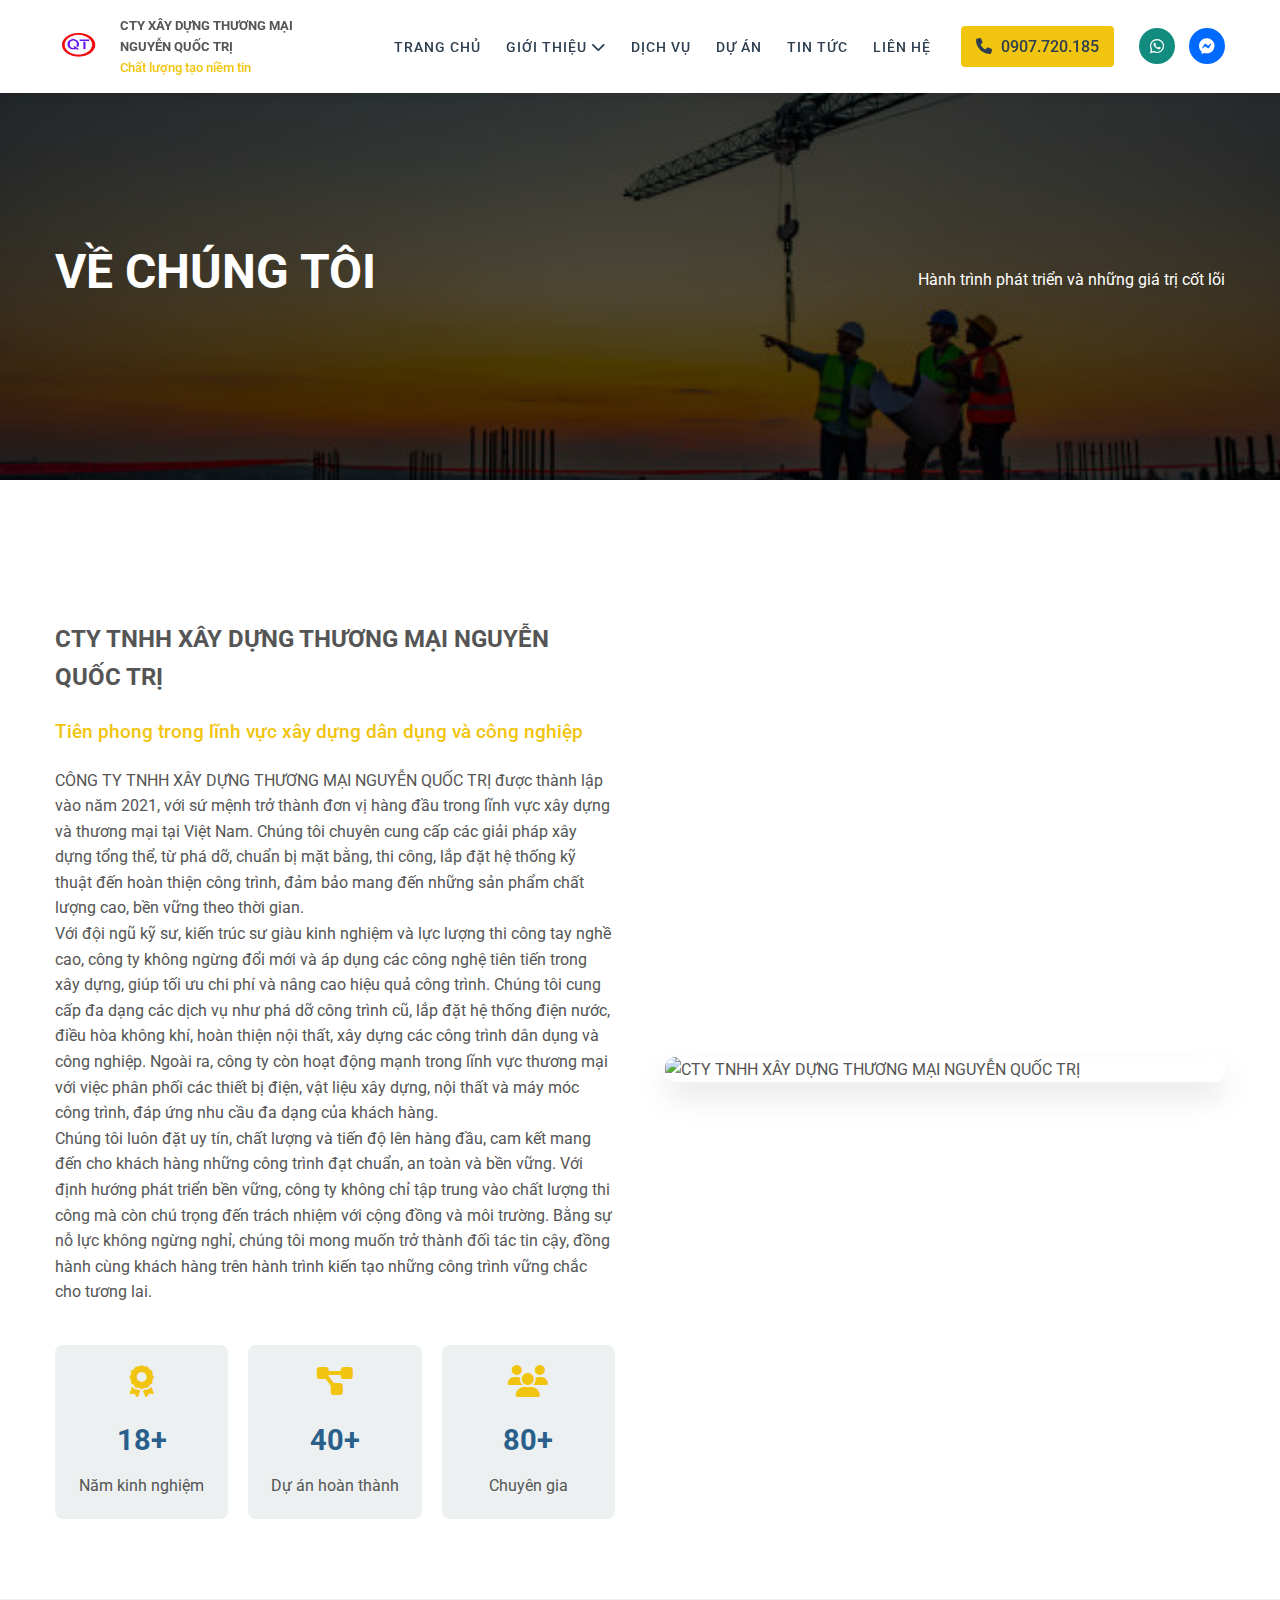
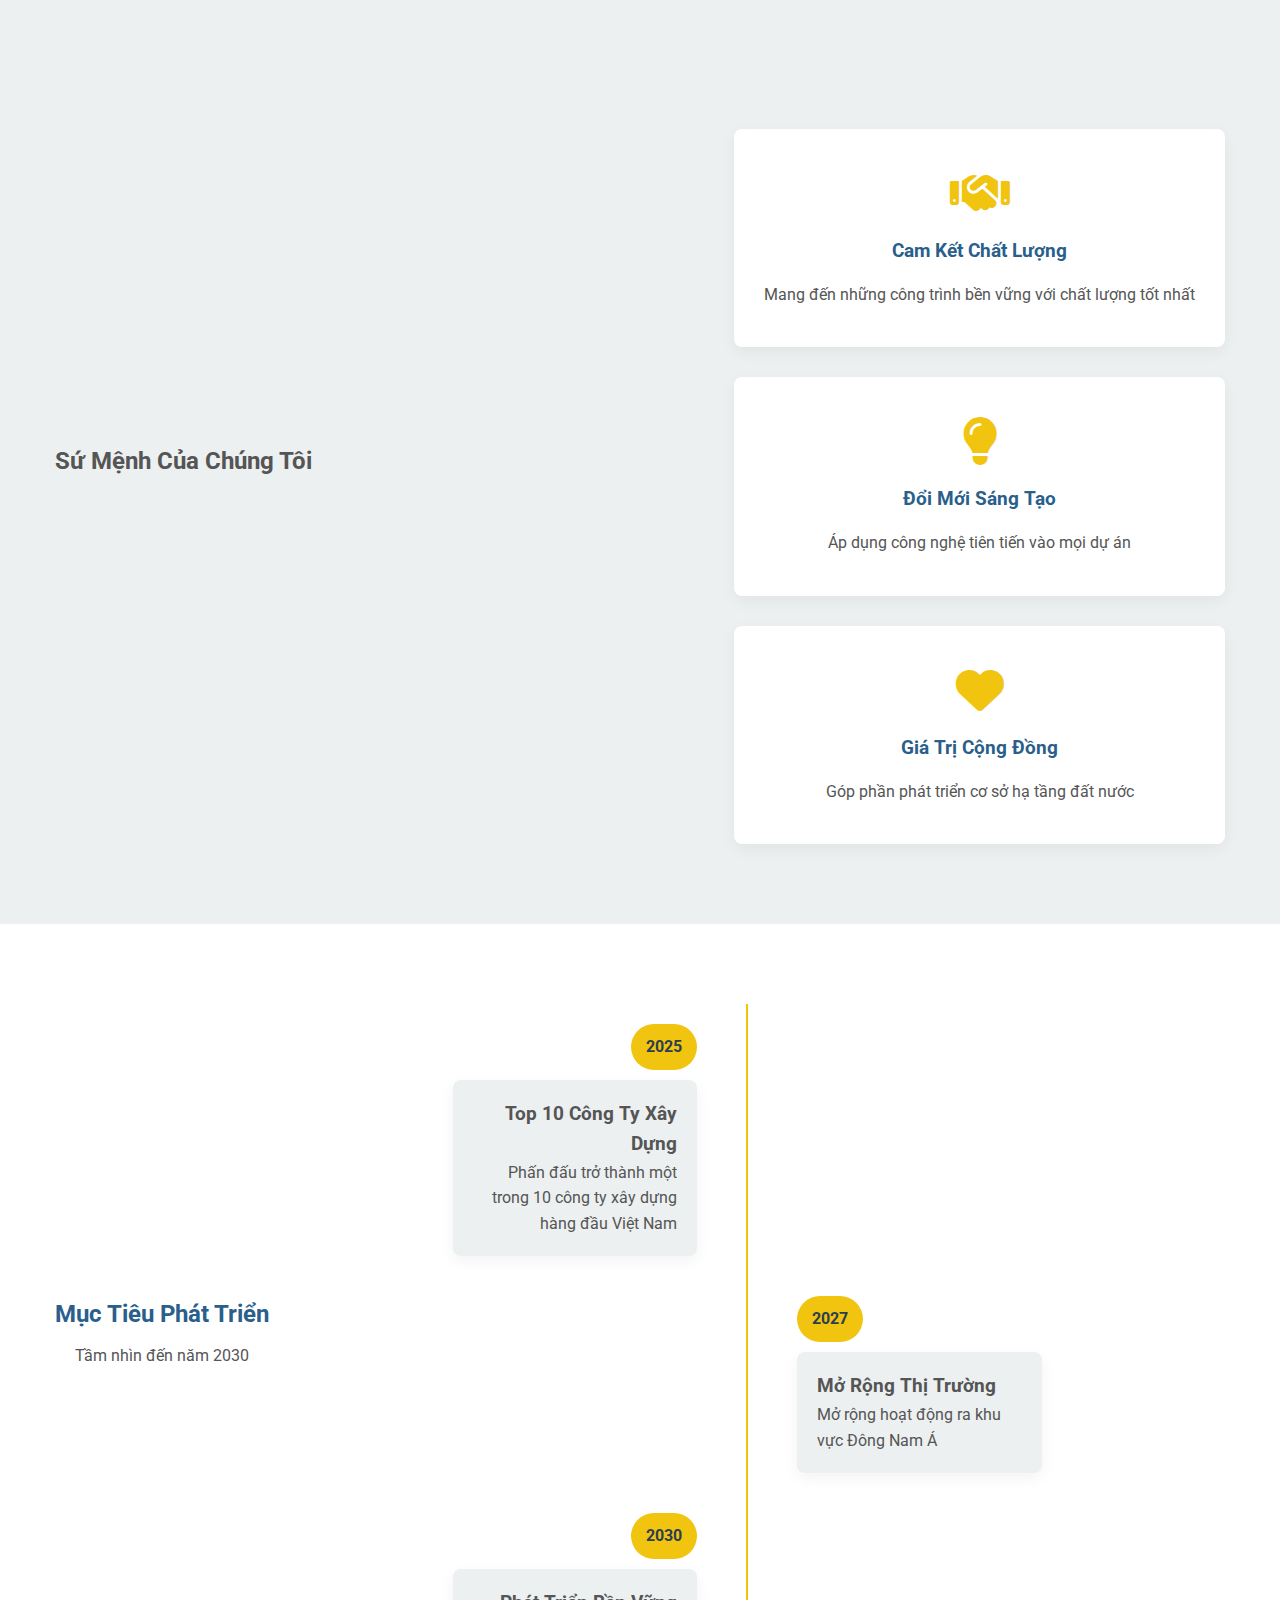
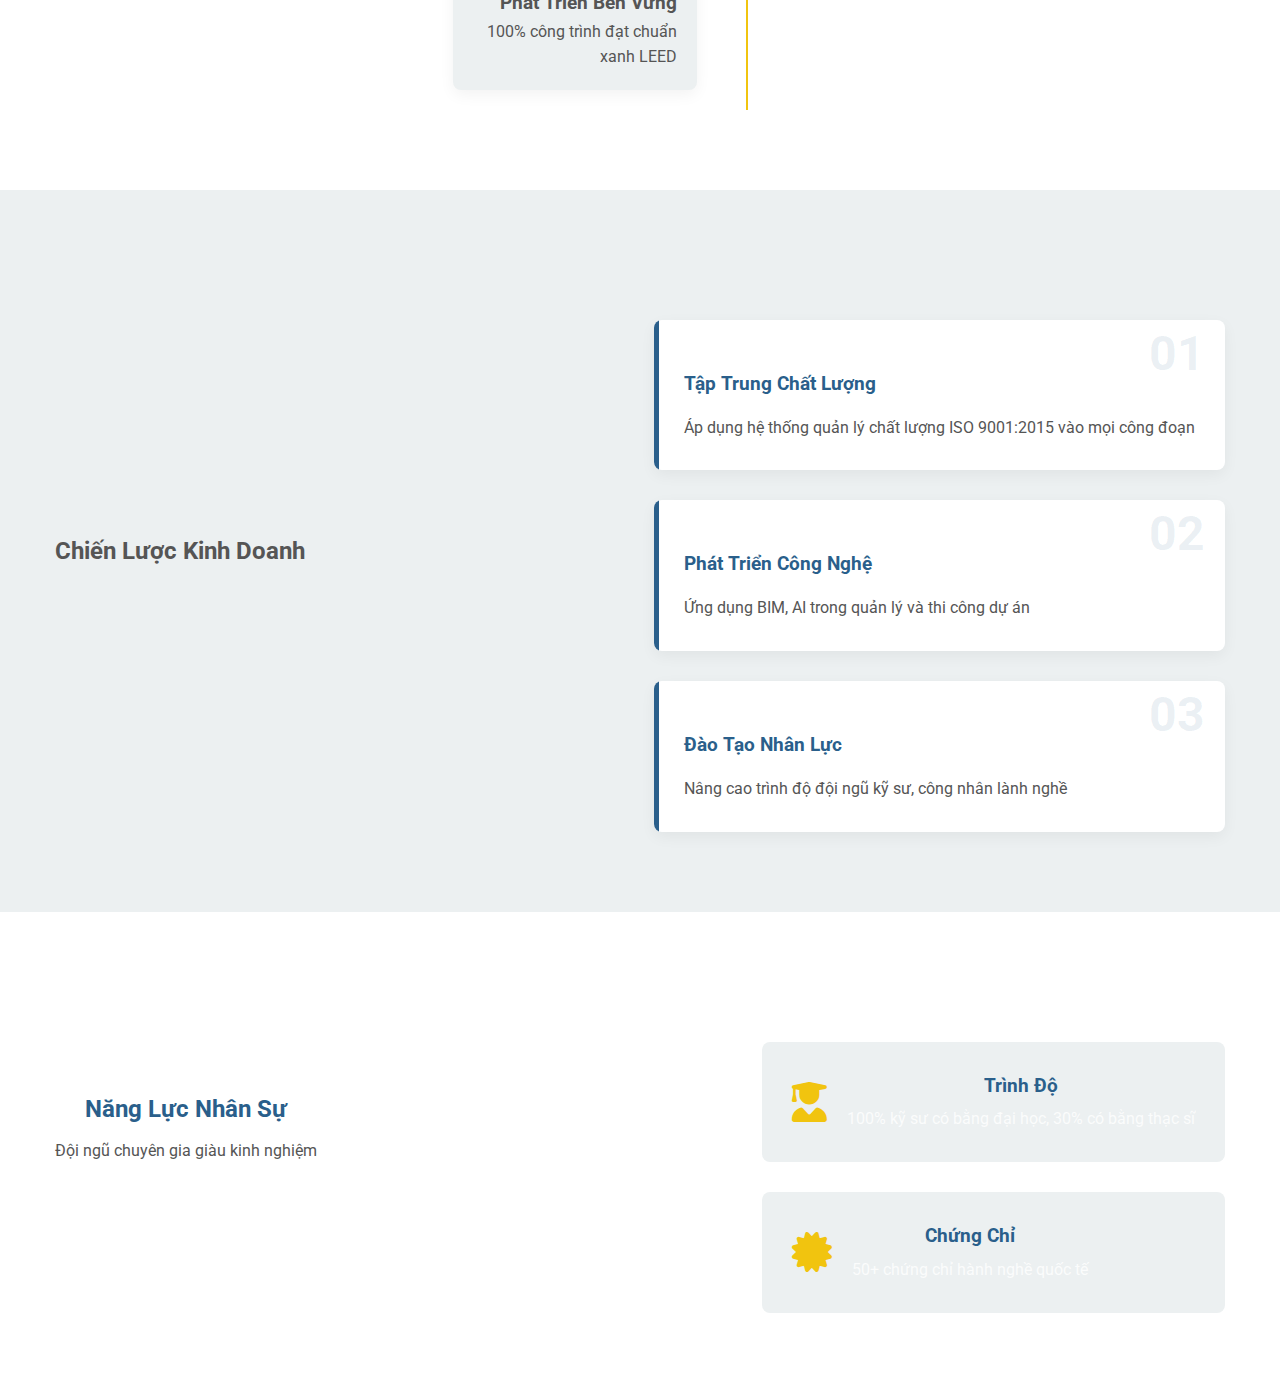
==== commit 1d28ca27: "Update about.html" ====
--- a/about.html
+++ b/about.html
@@ -4,7 +4,7 @@
     <meta charset="UTF-8">
     <meta name="viewport" content="width=device-width, initial-scale=1.0">
     <title> Xây dựng và Thương mại </title>
-    <link rel="icon" type="image/png" href="image/logocty.jpg"> <!-- Favicon PNG -->
+    <link rel="icon" type="public/image/png" href="image/logocty.jpg"> <!-- Favicon PNG -->
     <link rel="icon" type="image/x-icon" href="image/logocty.jpg"> <!-- Favicon ICO -->
     <link rel="apple-touch-icon" sizes="180x180" href="image/logocty.jpg"> <!-- iOS -->
     
@@ -19,7 +19,7 @@
         <div class="top-bar">
             <div class="container">
                 <div class="logo">
-                    <img src="image/logocty.jpg" >
+                    <img src="public/image/logocty.jpg" >
                     <div class="logo-text">
                         <h5> CTY XÂY DỰNG THƯƠNG MẠI </h5>
                             <h5> NGUYỄN QUỐC TRỊ</h5>
@@ -261,6 +261,6 @@
         <!-- Nội dung footer -->
     </footer>
 
-    <script src="js/about.js"></script>
+    <script src="public/js/about.js"></script>
 </body>
 </html>
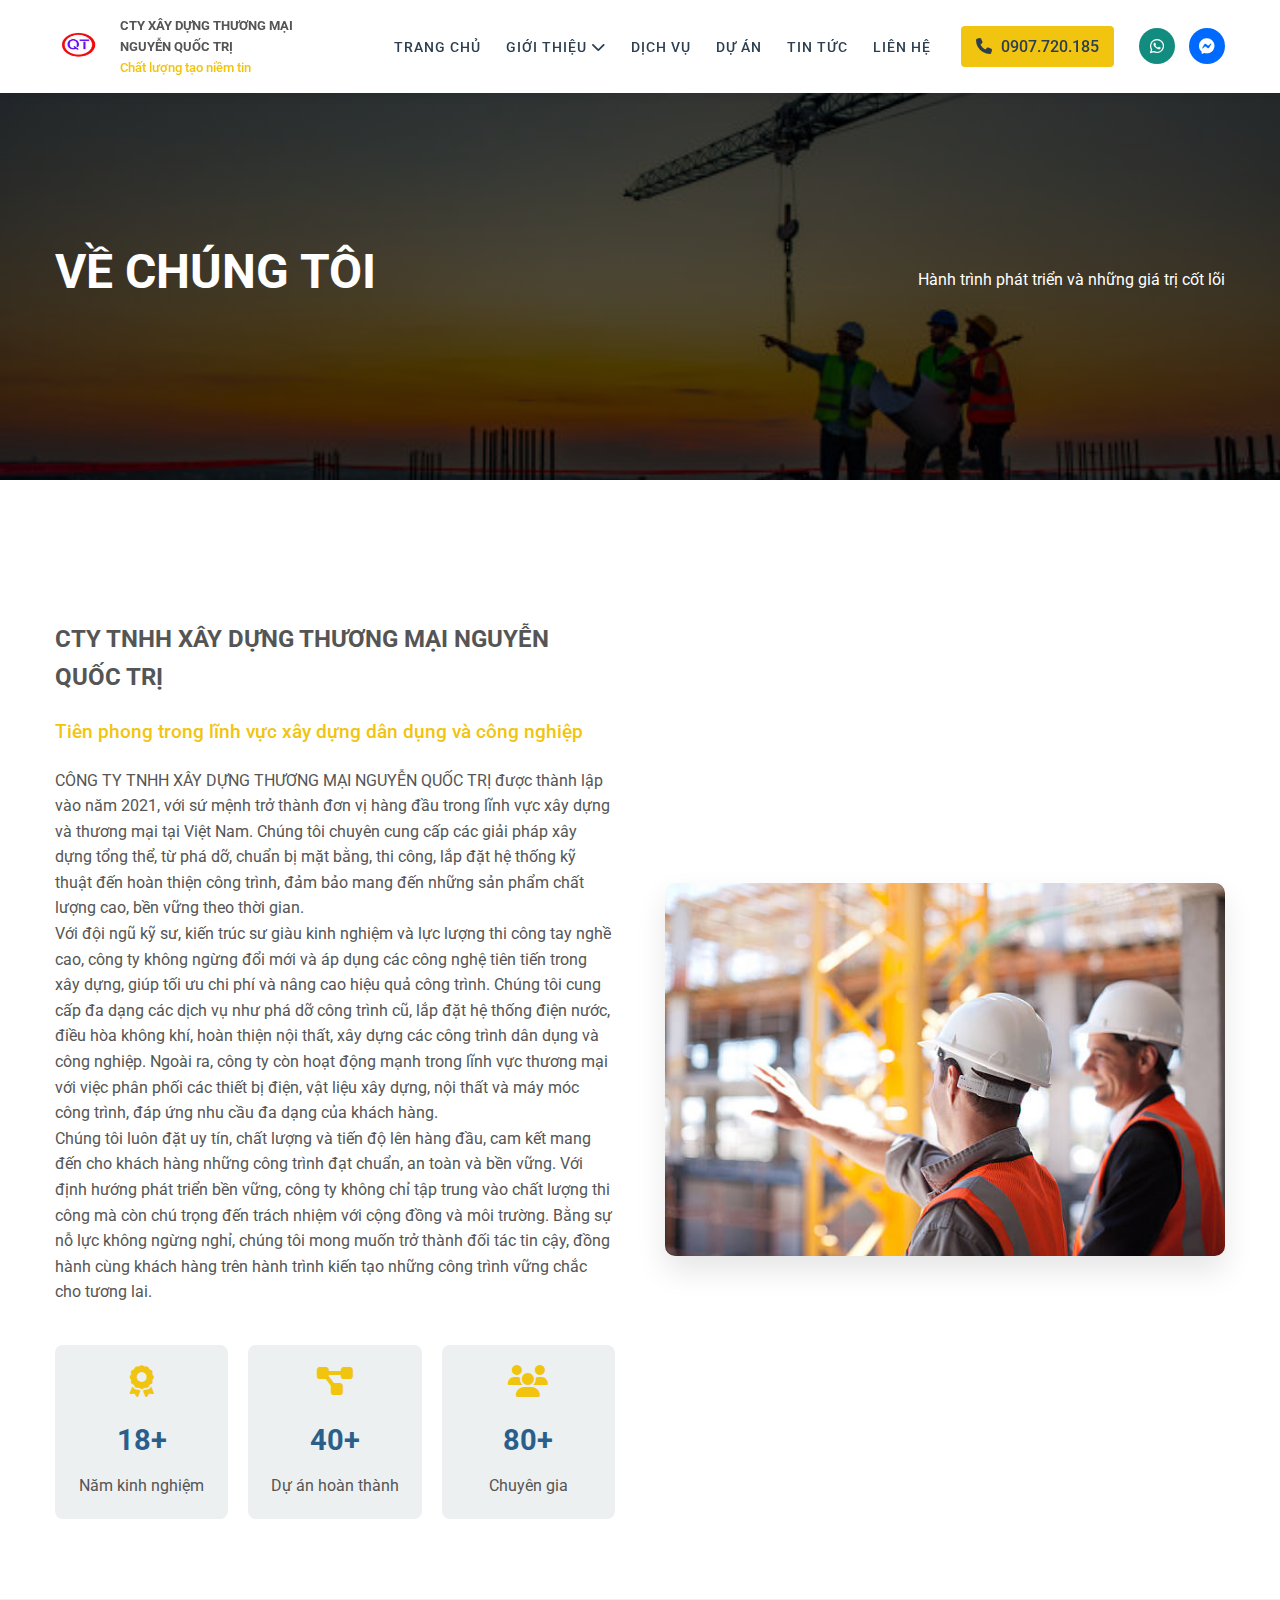
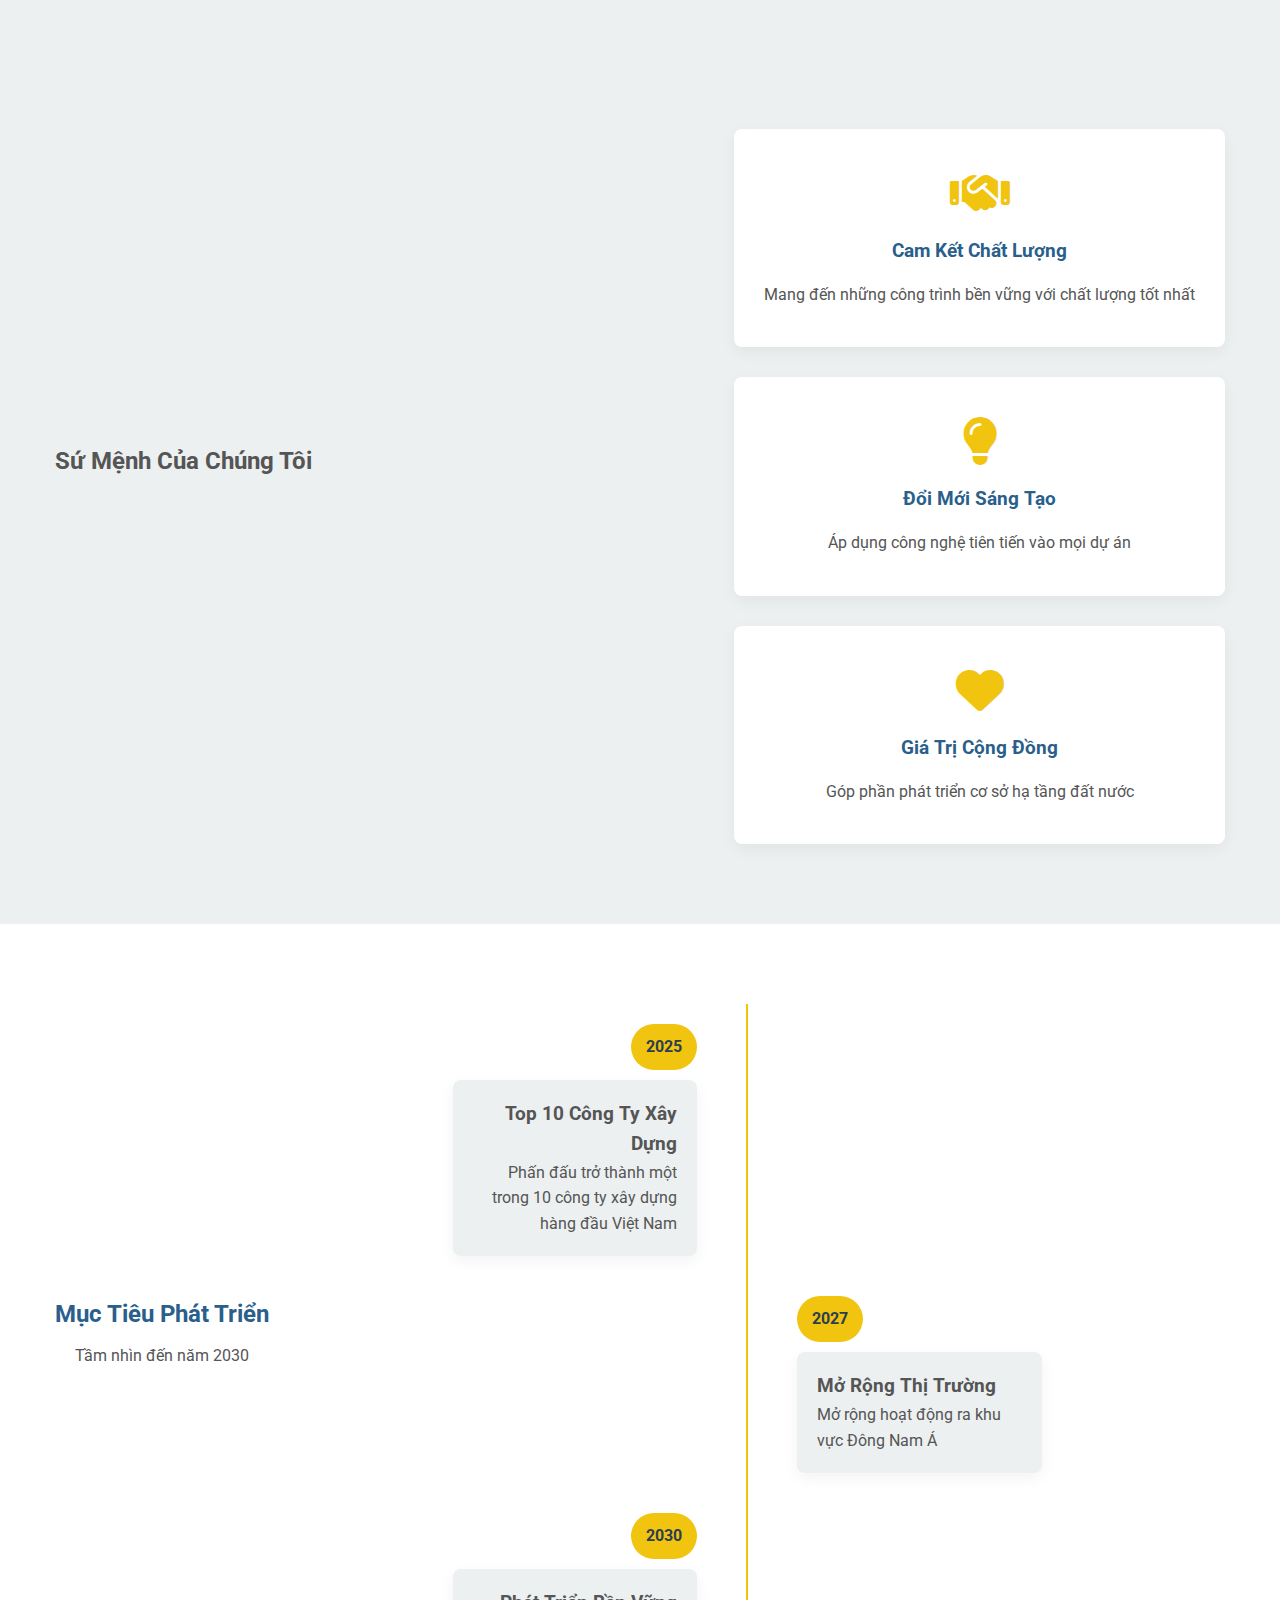
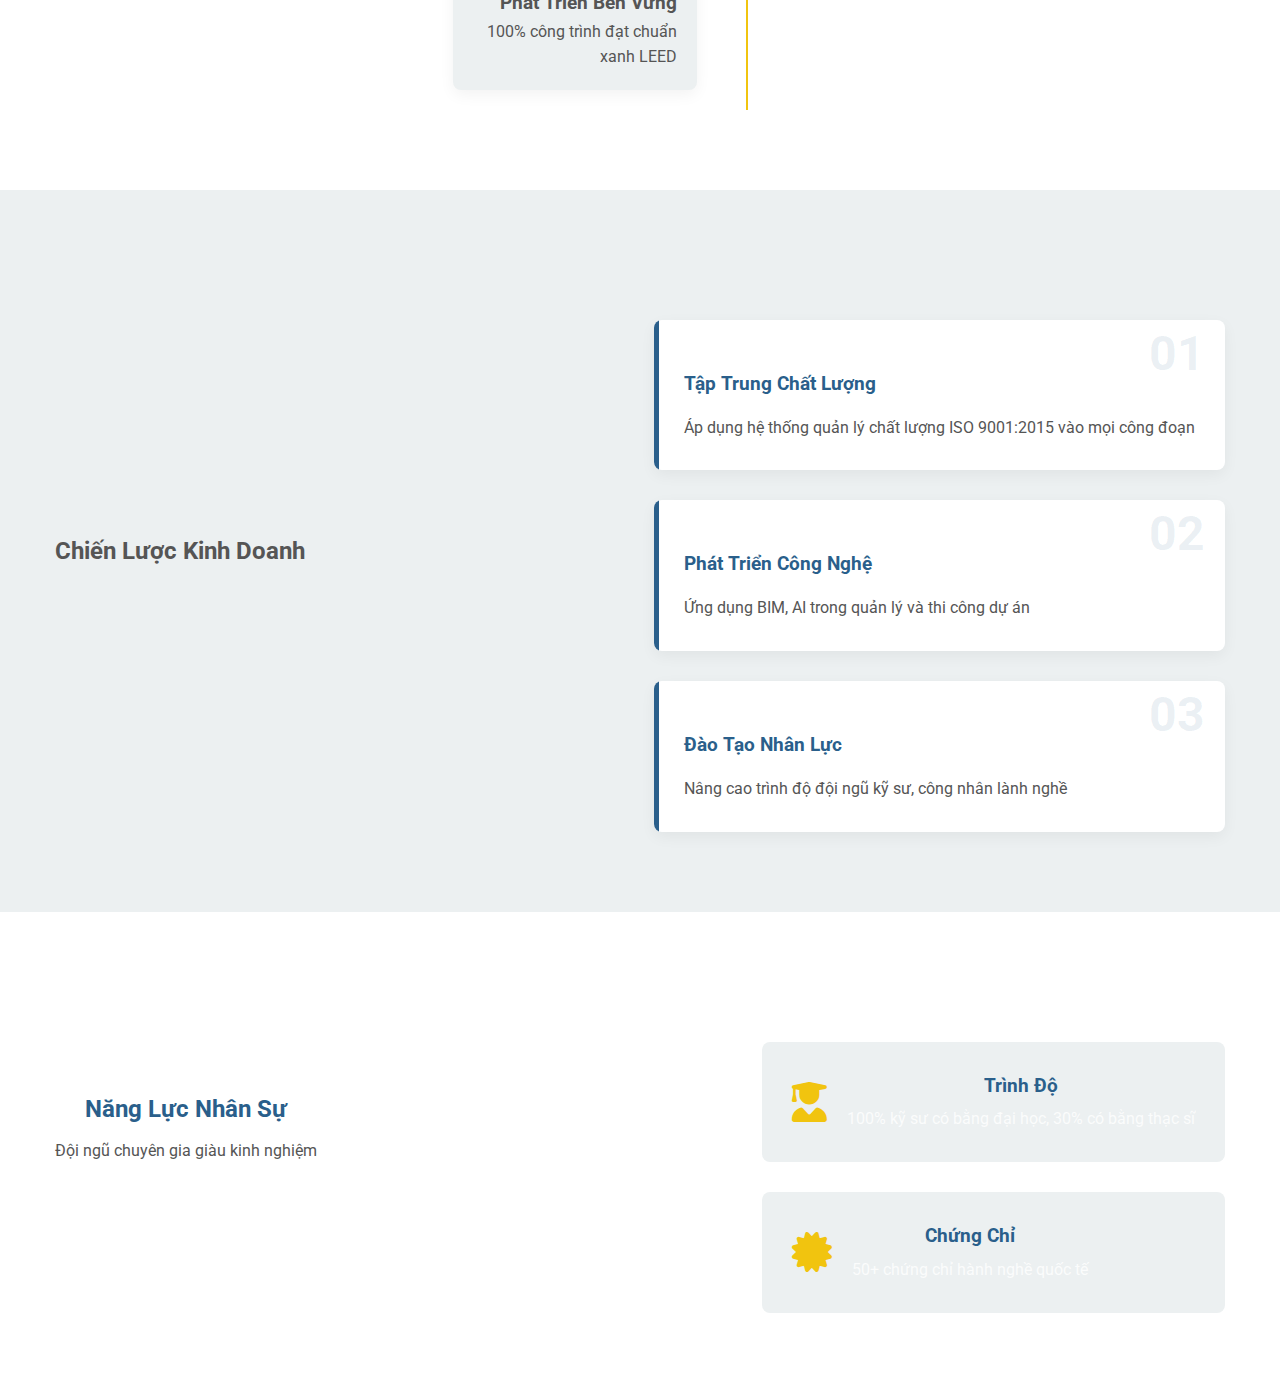
==== commit 3e22d050: "Update about.html" ====
--- a/about.html
+++ b/about.html
@@ -4,9 +4,9 @@
     <meta charset="UTF-8">
     <meta name="viewport" content="width=device-width, initial-scale=1.0">
     <title> Xây dựng và Thương mại </title>
-    <link rel="icon" type="public/image/png" href="image/logocty.jpg"> <!-- Favicon PNG -->
-    <link rel="icon" type="image/x-icon" href="image/logocty.jpg"> <!-- Favicon ICO -->
-    <link rel="apple-touch-icon" sizes="180x180" href="image/logocty.jpg"> <!-- iOS -->
+    <link rel="icon" type="public/image/png" href="public/image/logocty.jpg"> <!-- Favicon PNG -->
+    <link rel="icon" type="image/x-icon" href="public/image/logocty.jpg"> <!-- Favicon ICO -->
+    <link rel="apple-touch-icon" sizes="180x180" href="public/image/logocty.jpg"> <!-- iOS -->
     
     <link rel="stylesheet" href="public/css/about.css">
     <link rel="stylesheet" href="public/css/style.css">
@@ -128,7 +128,7 @@
                         </div>
                     </div>
                     <div class="content-image">
-                        <img src="image/XD1.jpg" alt="CTY TNHH XÂY DỰNG THƯƠNG MẠI
+                        <img src="public/image/XD1.jpg" alt="CTY TNHH XÂY DỰNG THƯƠNG MẠI
                         NGUYỄN QUỐC TRỊ">
                     </div>
                 </div>
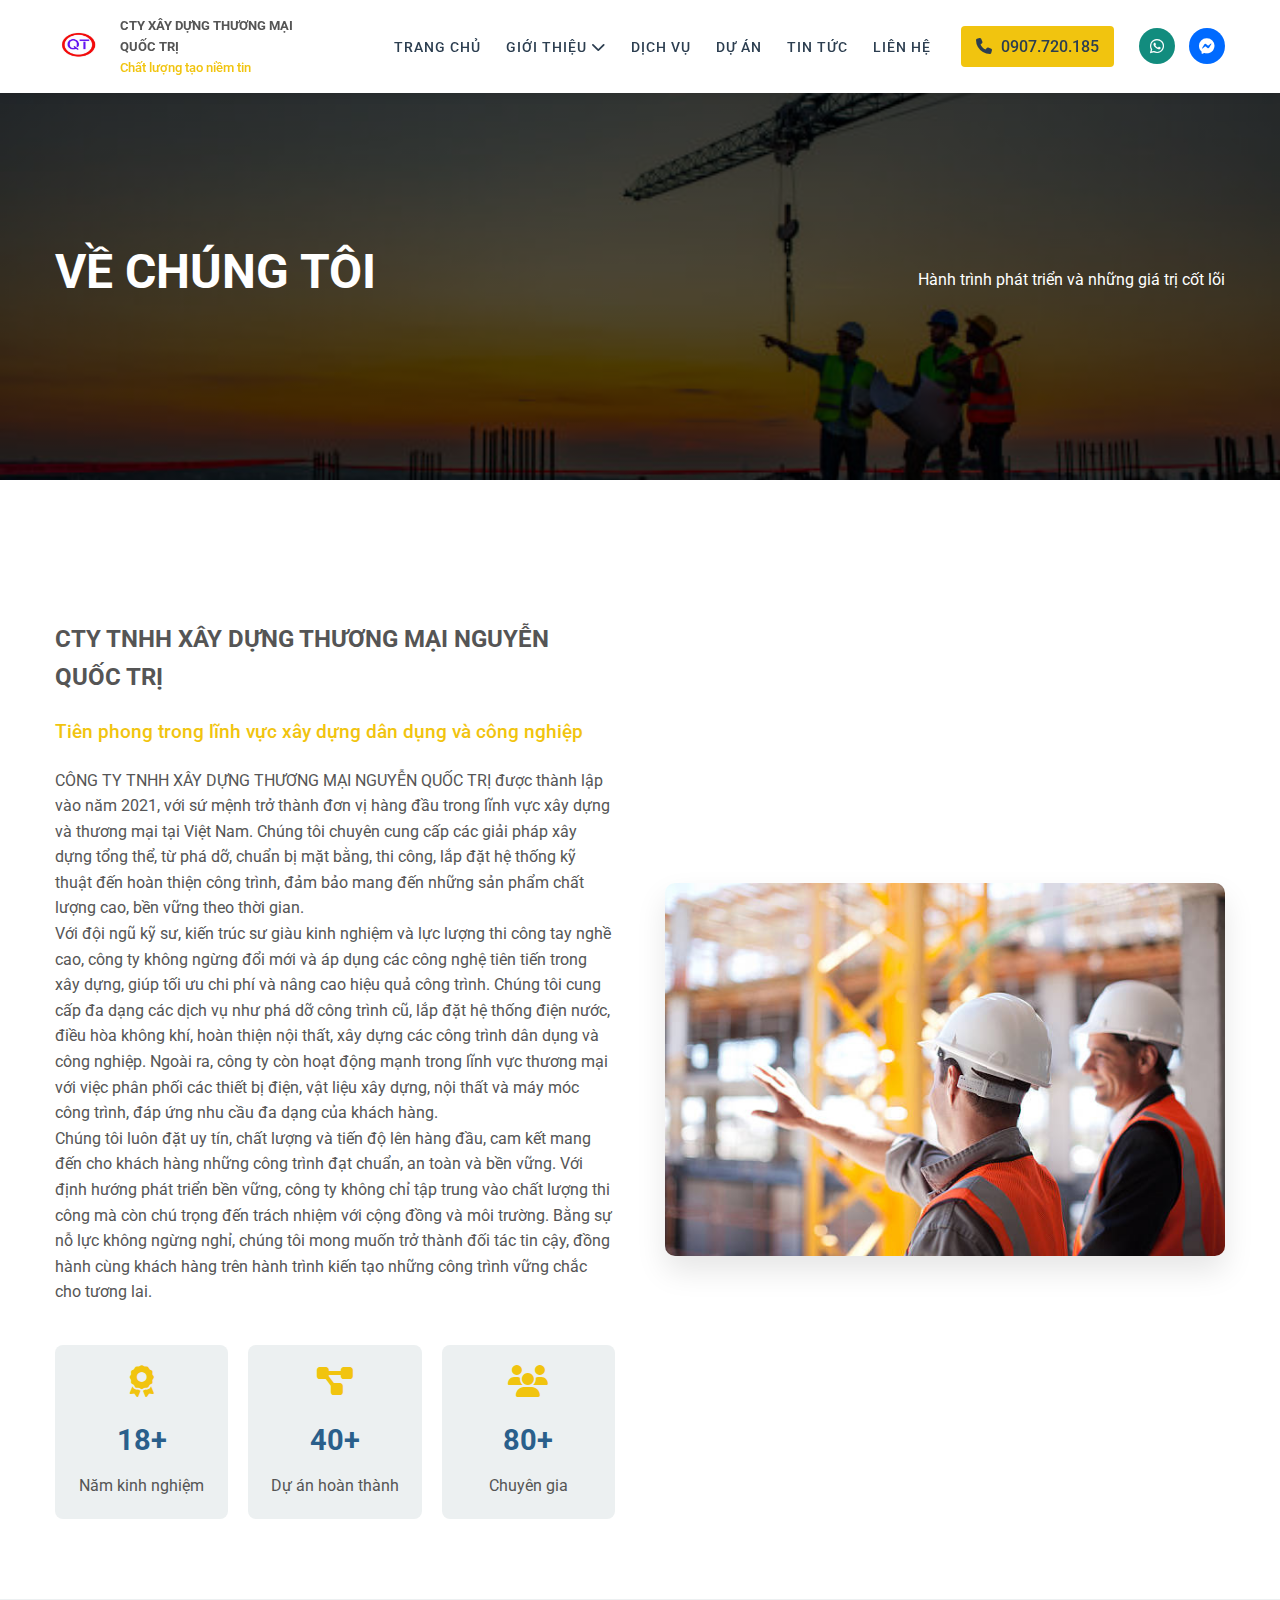
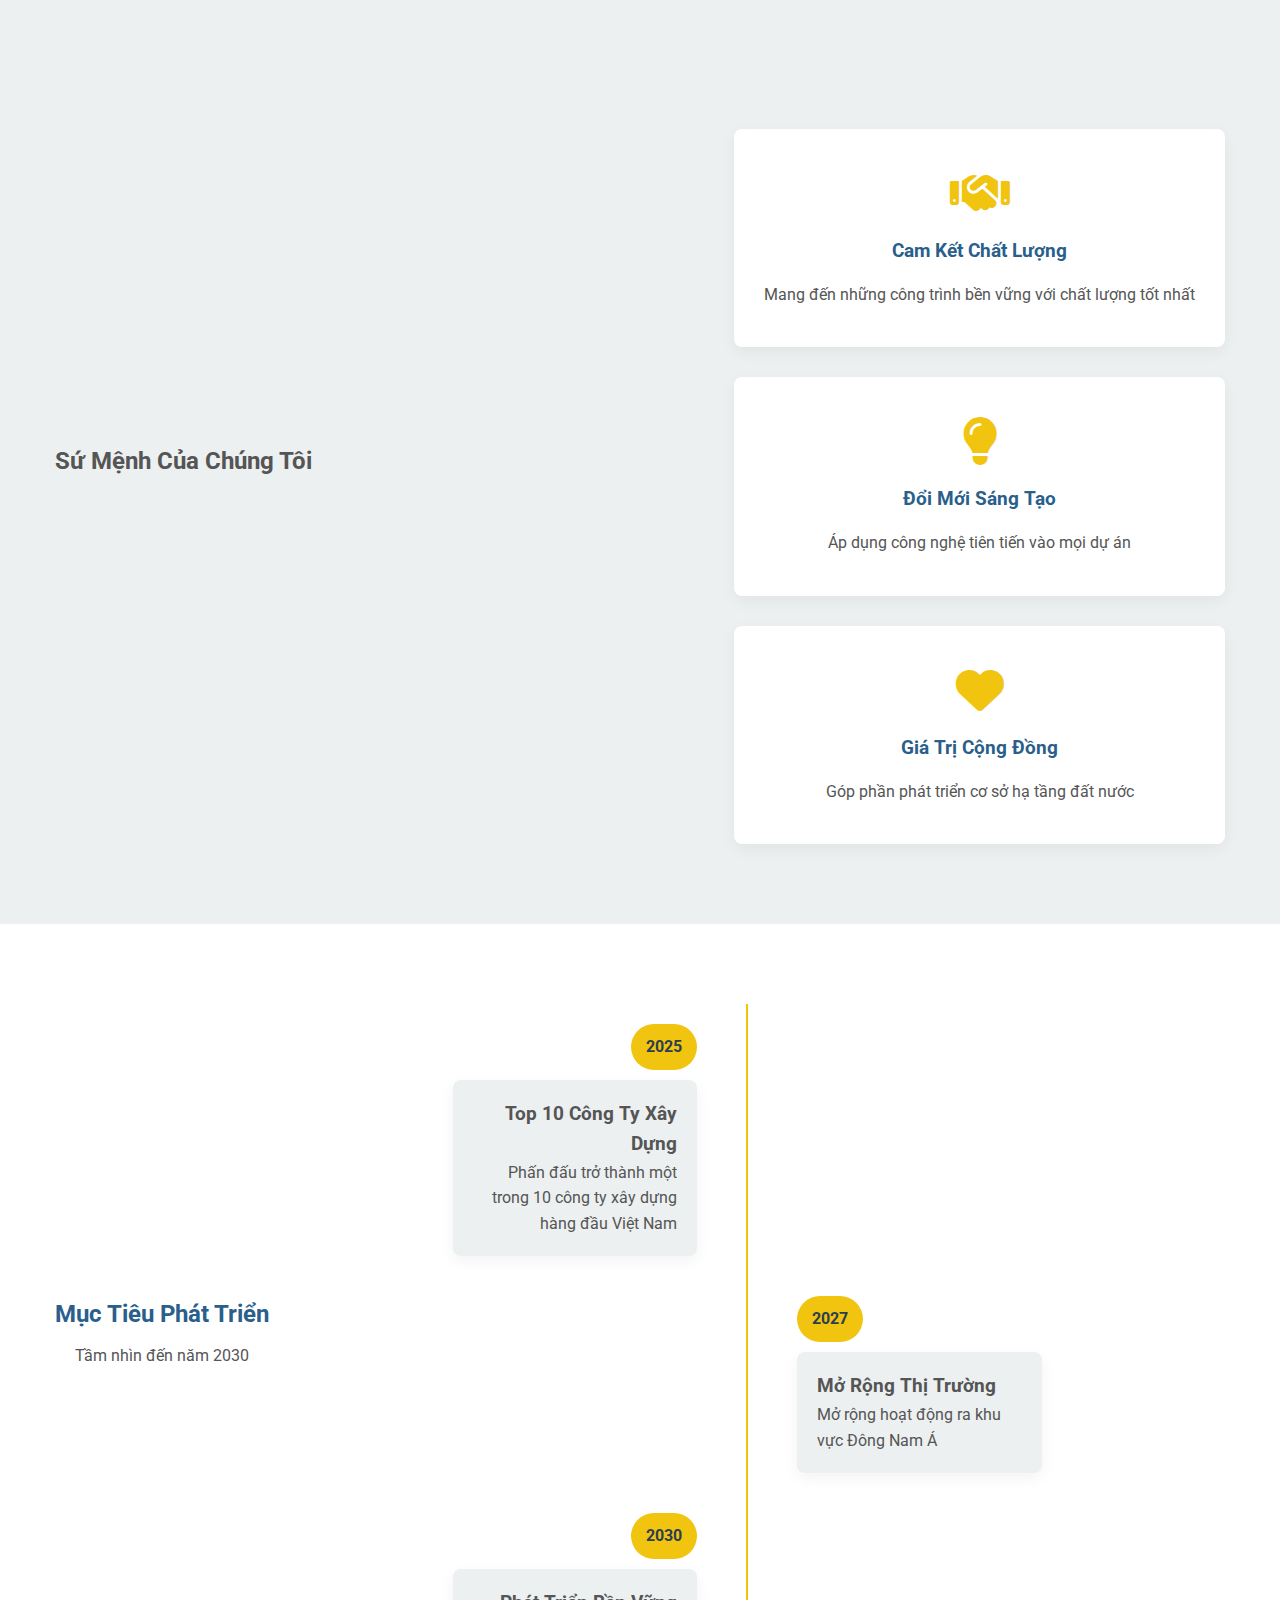
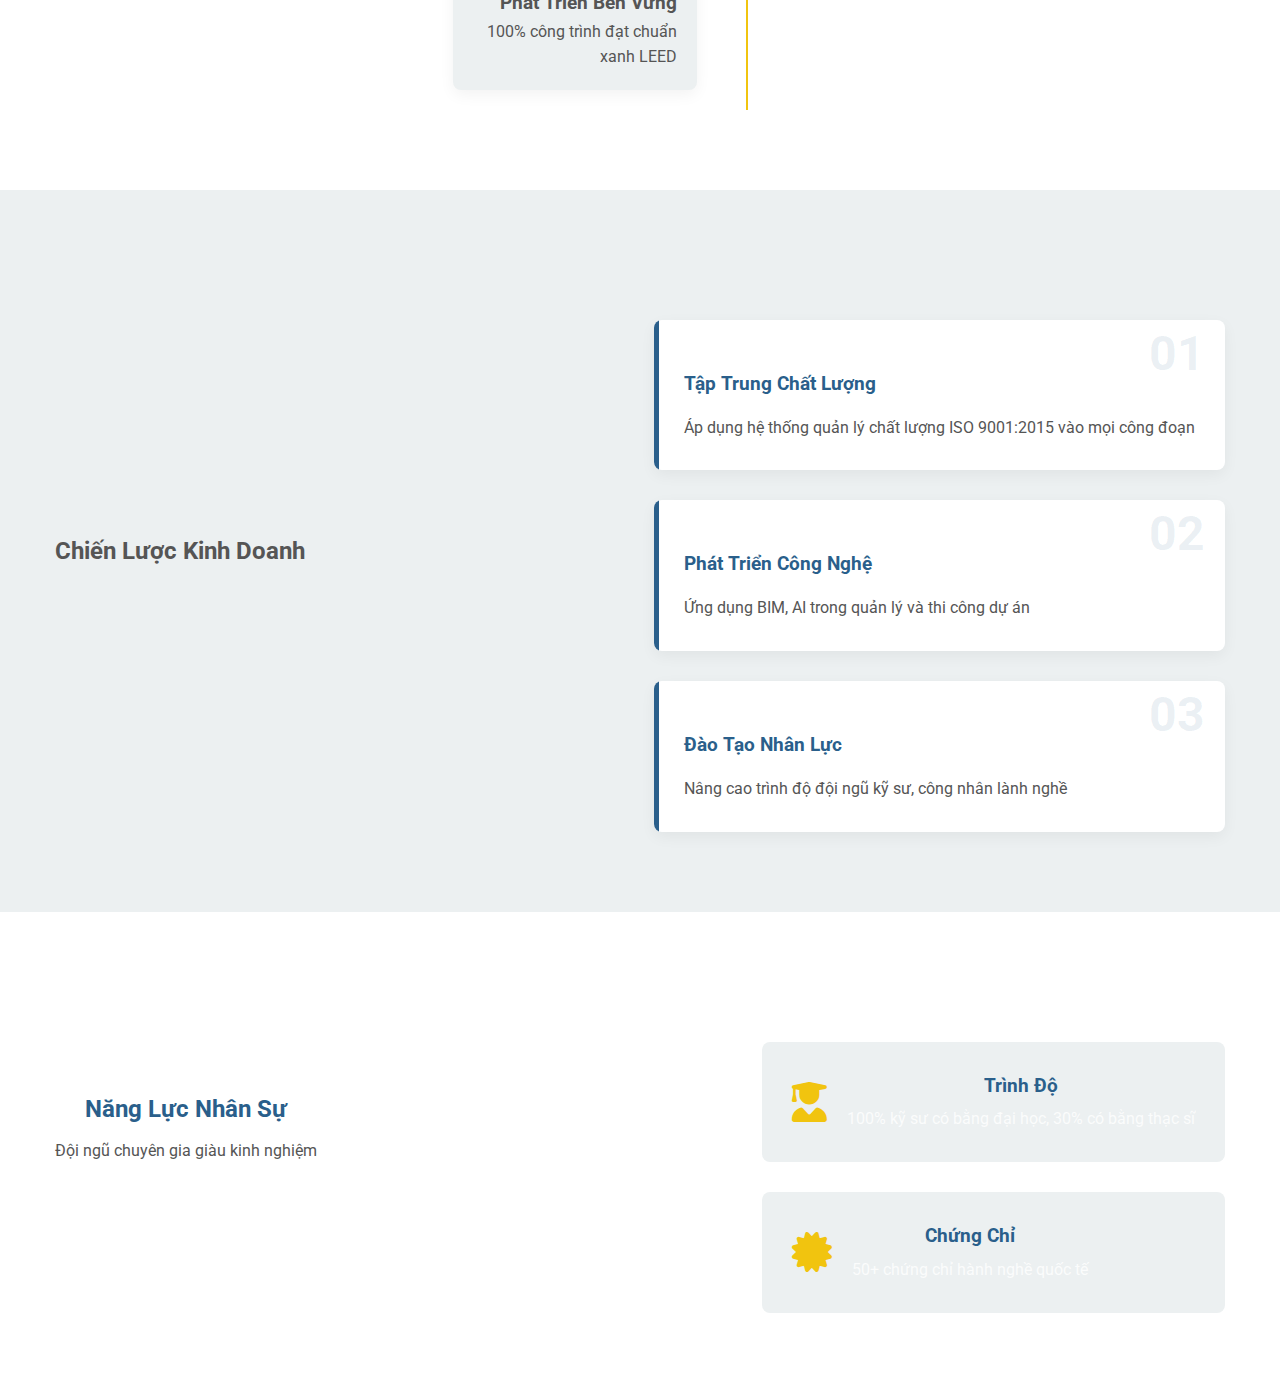
==== commit a547d727: "Update about.html" ====
--- a/about.html
+++ b/about.html
@@ -4,7 +4,7 @@
     <meta charset="UTF-8">
     <meta name="viewport" content="width=device-width, initial-scale=1.0">
     <title> Xây dựng và Thương mại </title>
-    <link rel="icon" type="public/image/png" href="public/image/logocty.jpg"> <!-- Favicon PNG -->
+    <link rel="icon" type="image/png" href="public/image/logocty.jpg"> <!-- Favicon PNG -->
     <link rel="icon" type="image/x-icon" href="public/image/logocty.jpg"> <!-- Favicon ICO -->
     <link rel="apple-touch-icon" sizes="180x180" href="public/image/logocty.jpg"> <!-- iOS -->
     
@@ -22,7 +22,7 @@
                     <img src="public/image/logocty.jpg" >
                     <div class="logo-text">
                         <h5> CTY XÂY DỰNG THƯƠNG MẠI </h5>
-                            <h5> NGUYỄN QUỐC TRỊ</h5>
+                            <h5>  QUỐC TRỊ</h5>
                         <p>Chất lượng tạo niềm tin</p>
                     </div>
                 </div>
@@ -45,7 +45,7 @@
                         <li><a href="services.html">Dịch vụ</a></li>
                         <li><a href="projects.html">Dự án</a></li>
                         <li><a href="news.html">Tin tức</a></li>
-                        <li><a href="contact.html#contact">Liên hệ</a></li>
+                        <li><a href="index.html#contact">Liên hệ</a></li>
                     </ul>
                 </nav>
                 
